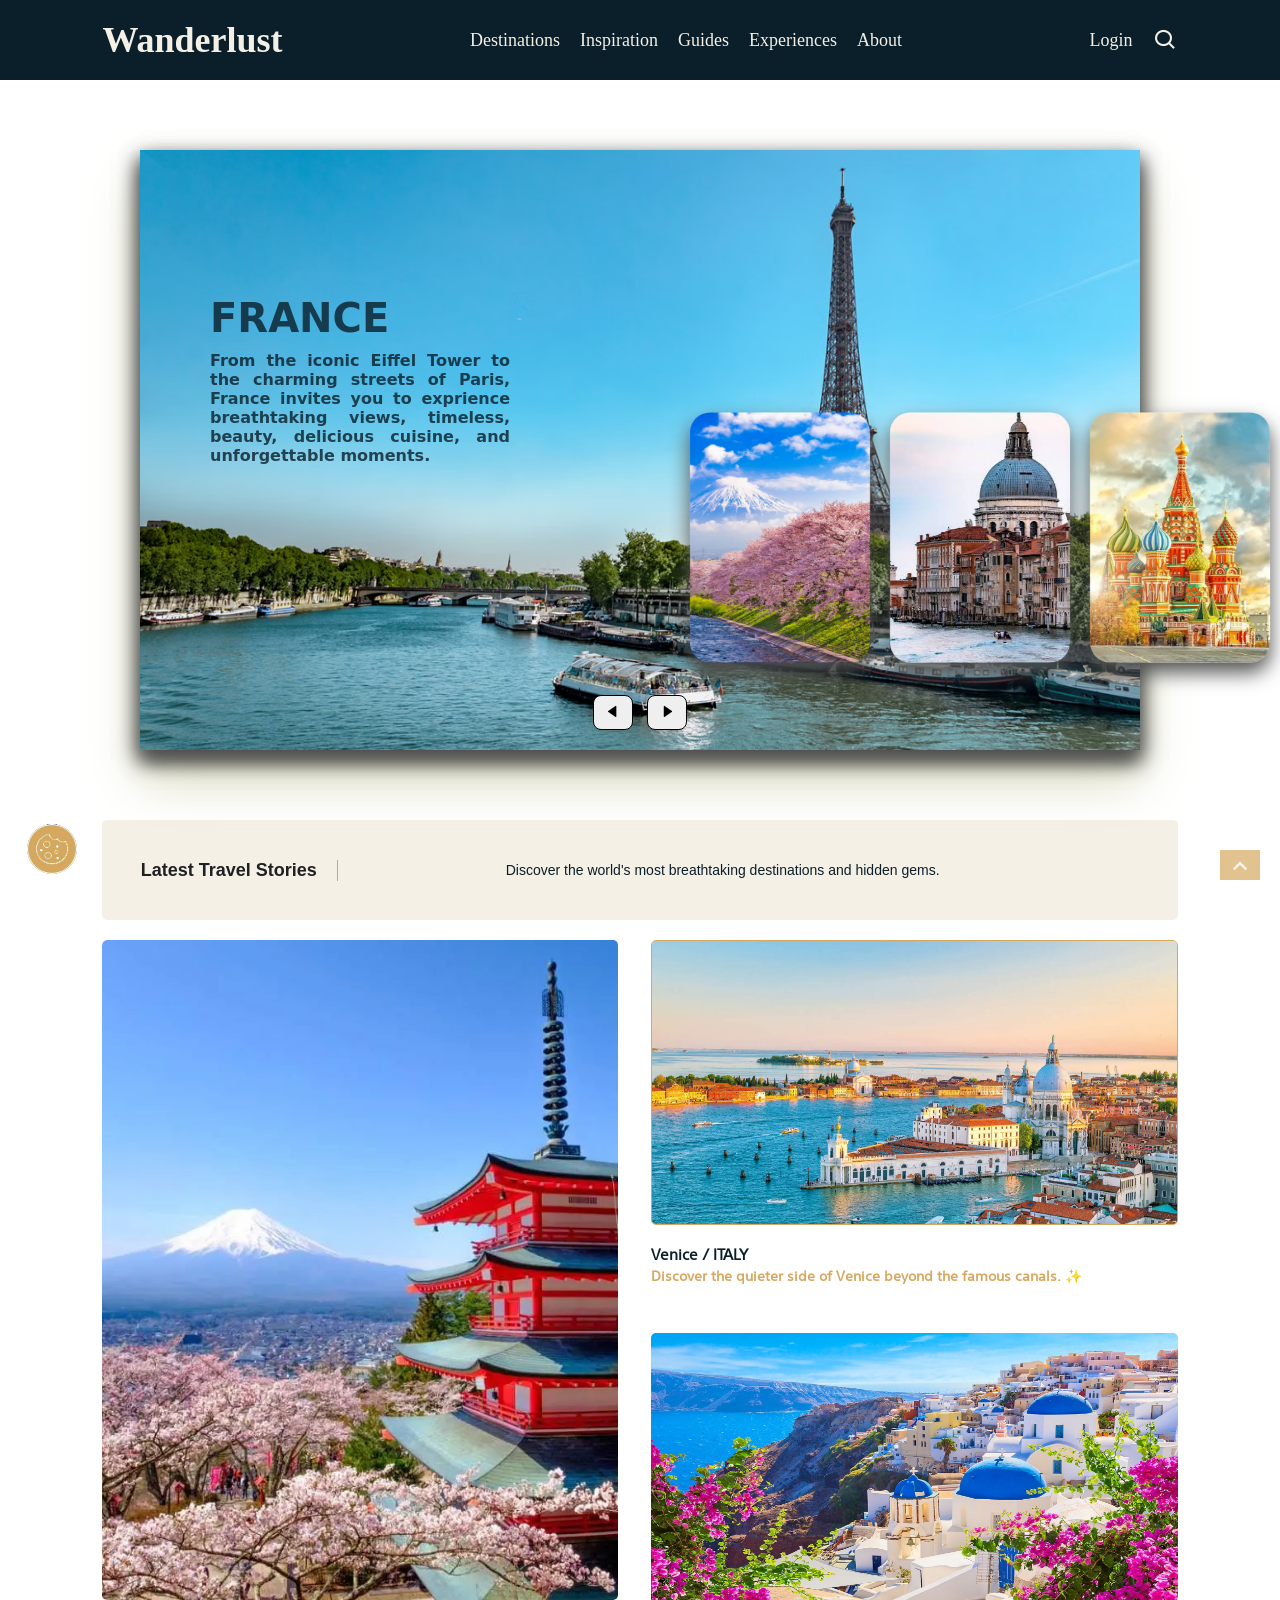
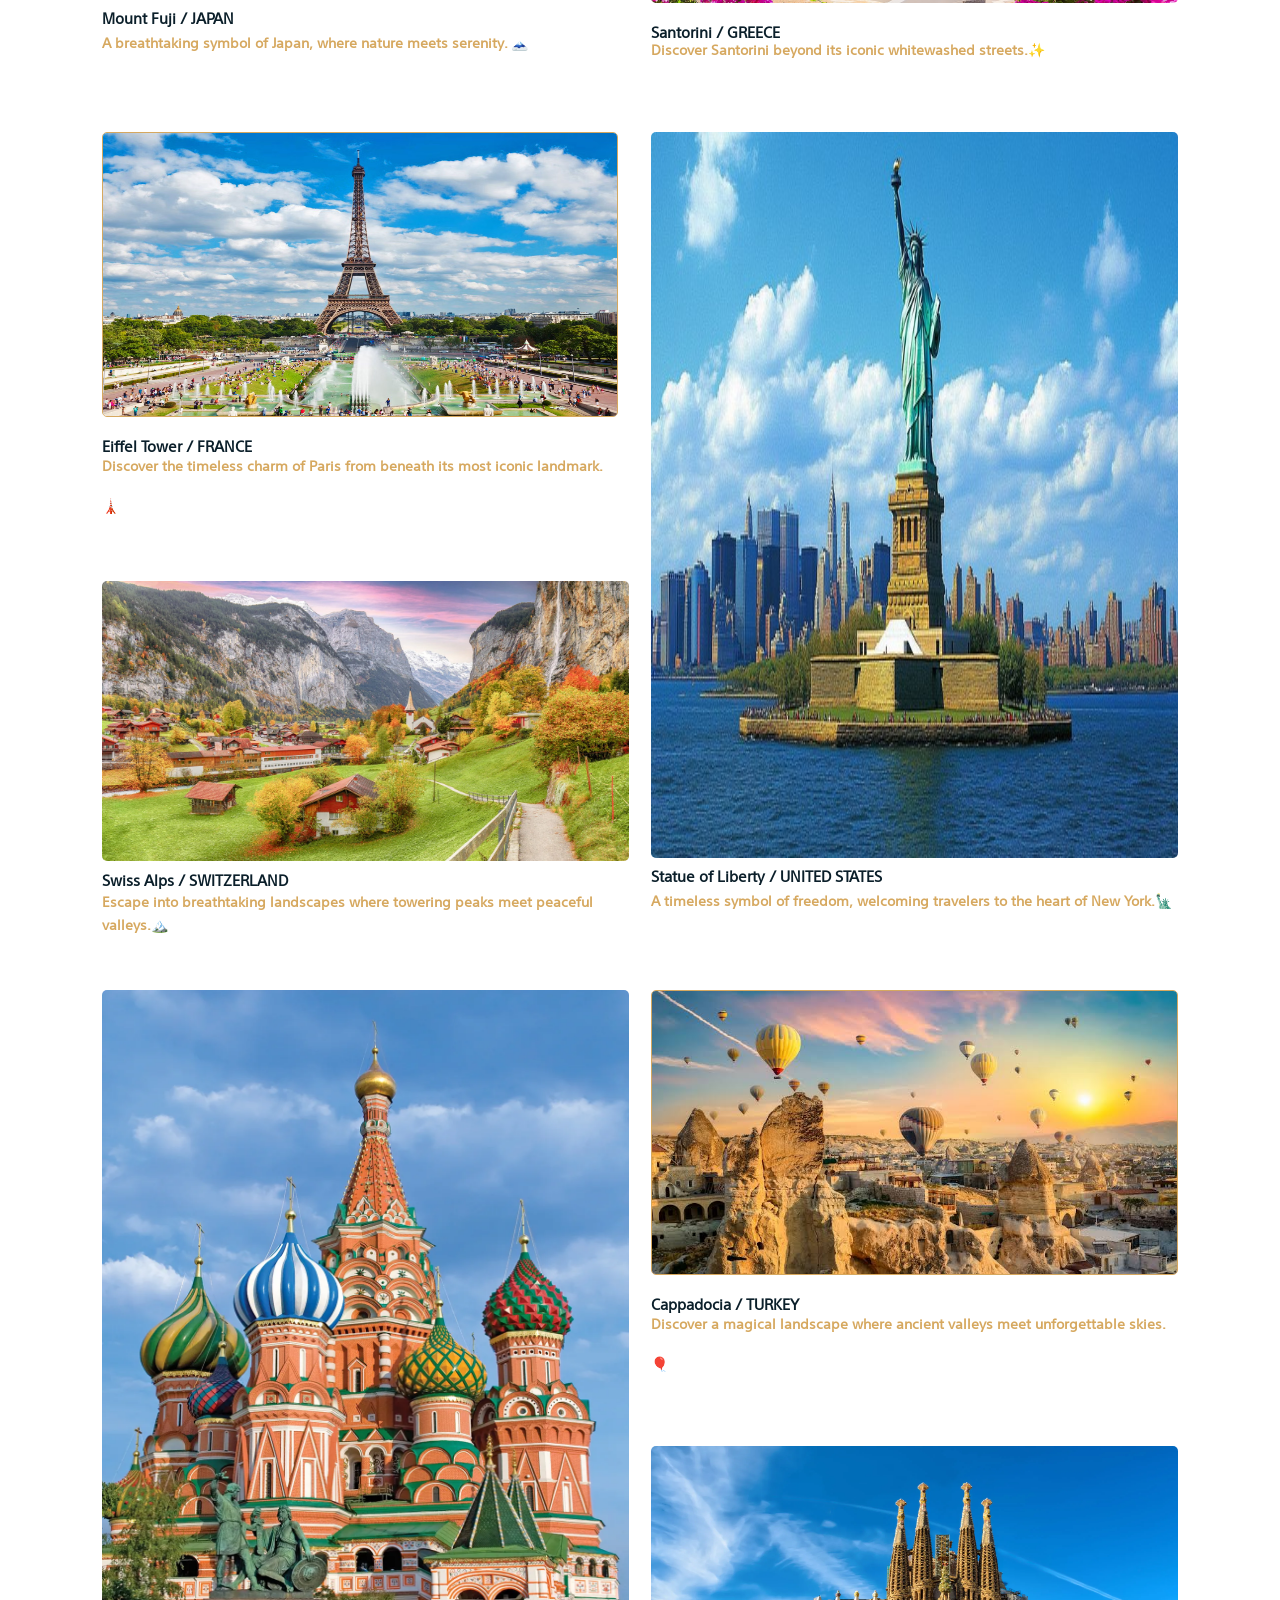
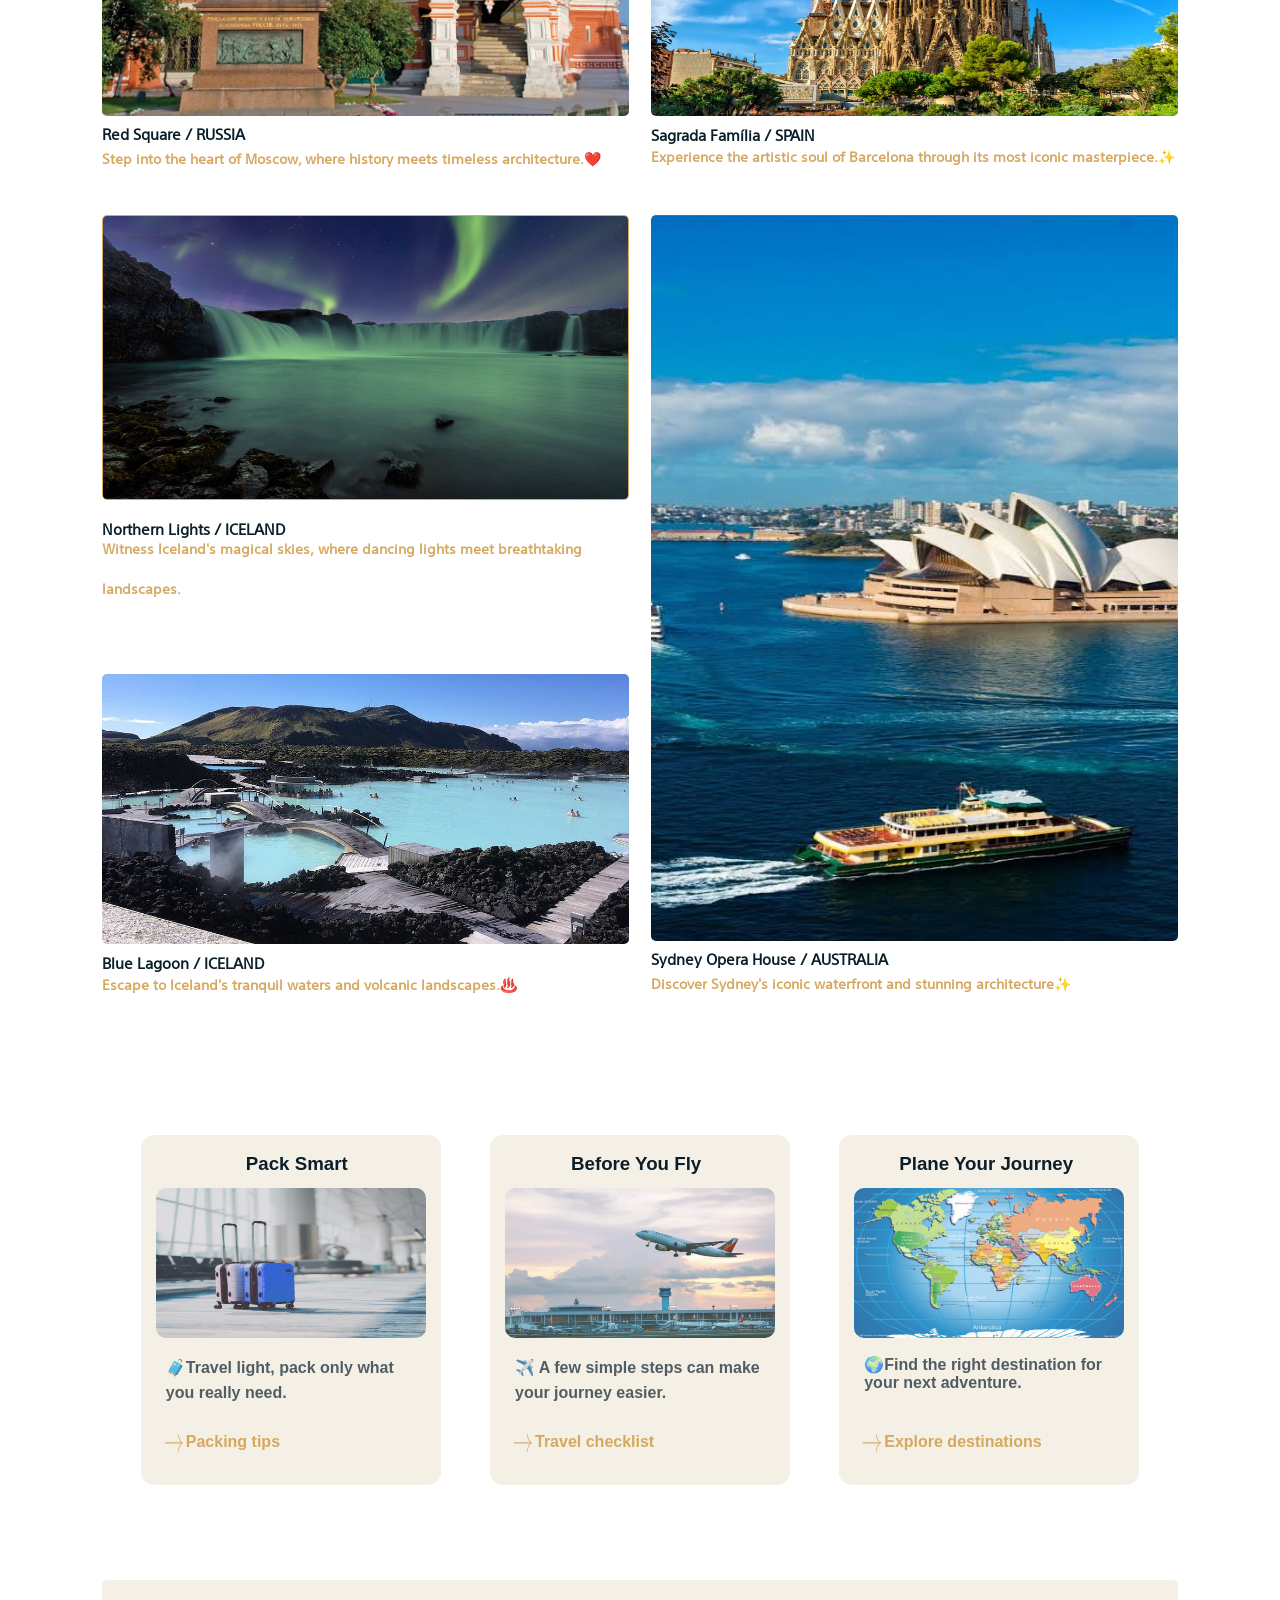
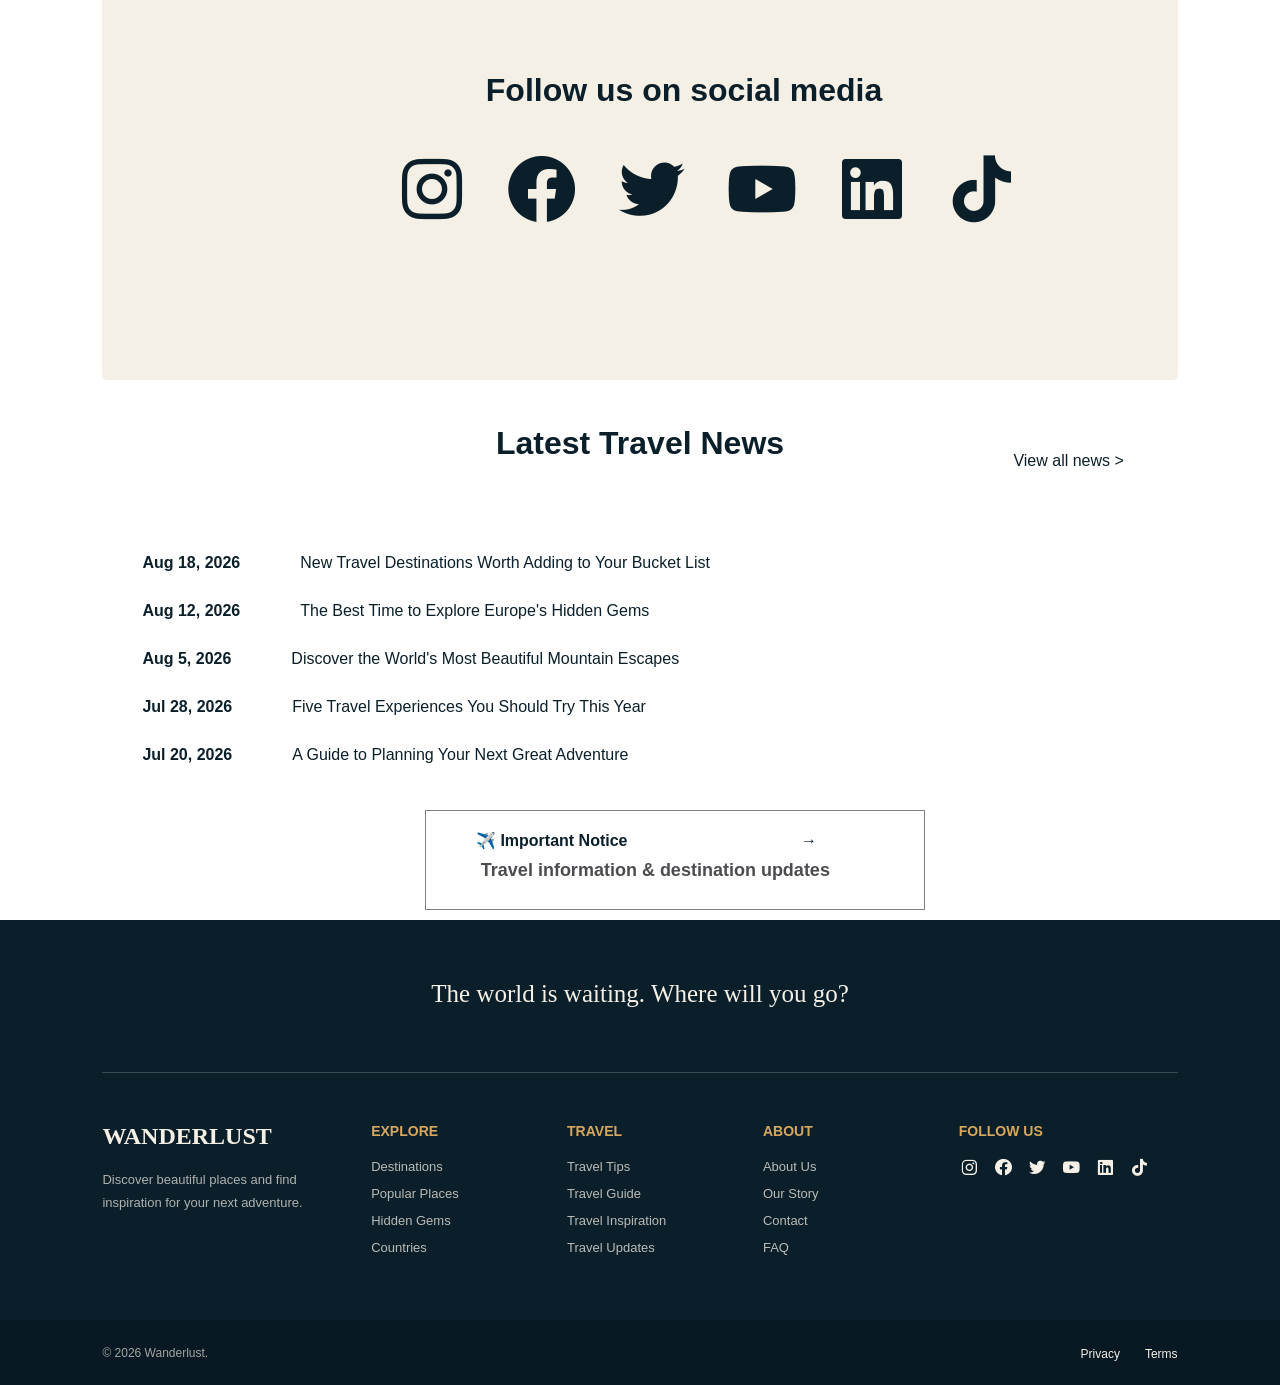
==== index.html @ 16b4fb39 "Initial commit" ====
<!doctype html>
<html lang="en">
  <head>
    <meta charset="UTF-8" />
    <meta name="viewport" content="width=device-width, initial-scale=1.0" />
    <link
      href="https://unpkg.com/boxicons@2.1.4/css/boxicons.min.css"
      rel="stylesheet"
    />
    <link rel="stylesheet" href="css/style.css" />
    <title>Document</title>
  </head>
  <body>
    <!-- header -->
    <header>
      <nav>
        <div class="left-menu">
          <a href="index.html"><h1>Wanderlust</h1></a>
        </div>
        <div class="middle-menu">
          <ul>
            <li><a href="#">Destinations</a></li>
            <li><a href="#">Inspiration</a></li>
            <li><a href="#">Guides</a></li>
            <li><a href="#">Experiences</a></li>
            <li><a href="#">About</a></li>
          </ul>
        </div>
        <div class="right-menu">
          <a href="login.html">Login</a>
          <div class="search-box">
            <input type="text" placeholder="Search..." />
            <i class="bx bx-search search-icon"></i>
          </div>
        </div>

        <div class="hamburger" id="hamburger">
          <i class="bx bx-menu"></i>
        </div>
      </nav>
    </header>
    <!-- end header -->

    <!-- start slidder -->
    <section class="slider">
      <div class="container">
        <div class="slide">
          <div
            class="item"
            style="background-image: url(assets/images/statue_of_liberty.png)"
          >
            <div class="content">
              <div class="name">UNITED STATES</div>
              <div class="das">
                From the iconic Statue of Liberty to the vibrant streets of New
                York, America is a destination filled with unforgettable
                expriences, breathtaking sights, and endless adventures.
              </div>
            </div>
          </div>

          <div
            class="item"
            style="background-image: url(assets/images/eiffle\ tower.avif)"
          >
            <div class="content">
              <div class="name">FRANCE</div>
              <div class="das">
                From the iconic Eiffel Tower to the charming streets of Paris,
                France invites you to exprience breathtaking views, timeless,
                beauty, delicious cuisine, and unforgettable moments.
              </div>
            </div>
          </div>

          <div
            class="item"
            style="background-image: url(assets/images/mount-fuji.jpg)"
          >
            <div class="content">
              <div class="name">JAPAN</div>
              <div class="das">
                Surrounded by breathtaking landscapes and peaceful scenery,
                Mount Fuji is one of Japan’s most iconic destinations.
                Experience the perfect blend of nature, culture, and
                unforgettable moments.
              </div>
            </div>
          </div>

          <div
            class="item"
            style="background-image: url(assets/images/venice.jpg)"
          >
            <div class="content">
              <div class="name">ITALY</div>
              <div class="das">
                Glide through peaceful canals, wander along charming streets,
                and discover the timeless beauty of Venice. Every corner of this
                magical city tells a story.
              </div>
            </div>
          </div>

          <div
            class="item"
            style="background-image: url(assets/images/moscow.webp)"
          >
            <div class="content">
              <div class="name">RUSSIA</div>
              <div class="das">
                From the iconic Red Square to magnificent palaces and vibrant
                streets, Moscow offers a fascinating blend of history, culture,
                and modern life. Discover its unique beauty and create
                unforgettable memories.
              </div>
            </div>
          </div>
        </div>
        <div class="button">
          <button class="prev"><i class="bx bxs-left-arrow"></i></button>
          <button class="next"><i class="bx bxs-right-arrow"></i></button>
        </div>
      </div>
    </section>

    <!-- end slider  -->
    <!-- start cookie -->

    <a href="#"><img src="assets/images/111.png" alt="cookiepic" class="cookie" /></a>
    <div class="modal-container">
      <div class="modal">
        <button class="close-btn">×</button>
        <h2>WANDERLUST</h2>
        <hr />
        <h3>Cookie Preferences</h3>
        <p>
          We use cookies to improve your browsing experience, analyze site
          traffic, and personalize content.
        </p>
        <p>You can choose which types of cookies you want to allow.</p>
        <p><a href="#">Learn more in our Cookie Policy</a></p>
        <h4 class="preferences-title">Manage your preferences</h4>
        <div class="cookie-option">
          <label>
            <input type="checkbox" checked disabled />Necessary Cookies
          </label>
          <p>
            These cookies are essential for the website to function properly.
          </p>
        </div>

        <div class="cookie-option">
          <label> <input type="checkbox" />Analytics Cookies </label>
          <p>Help us understand how visitors interact with our website.</p>
        </div>

        <div class="cookie-option">
          <label> <input type="checkbox" />Preference Cookies </label>

          <p>Remember your preferences and provide enhanced features.</p>
        </div>
        <div class="modal-buttons">
          <button class="reject">Reject All</button>
          <button class="save">Save Choices</button>
        </div>
      </div>
    </div>
    <!-- end cookie -->

    <section class="news">
      <div class="latest-news"><a href="#">Latest Travel Stories</a><br /></div>
      <div class="latest-news-p">
        <p class="latest-news-p">
          <a href="#"
            >Discover the world's most breathtaking destinations and hidden
            gems.
          </a>
        </p>
      </div>
    </section>
    <!-- start banner section -->
    <section class="banner">
      <div class="banner-items">
        <div class="banner-left-one">
          <img src="assets/images/image-montfuji.webp" alt="montfuji.webp" />
          <h3>Mount Fuji / JAPAN</h3>
          <a href="#"
            >A breathtaking symbol of Japan, where nature meets serenity. 🗻</a
          >
        </div>
        <div class="banner-right-one-a">
          <img src="assets/images/image-venice.webp" alt="venice.webp" />
          <h3>Venice / ITALY</h3>
          <a href="#"
            >Discover the quieter side of Venice beyond the famous canals. ✨</a
          >
        </div>
        <div class="banner-right-one-b">
          <img src="assets/images/image-santorini.jpg" alt="santorini.jpg" />
          <h3>Santorini / GREECE</h3>
          <a href="#"
            >Discover Santorini beyond its iconic whitewashed streets.✨</a
          >
        </div>
        <div class="banner-right-two">
          <img src="assets/images/iconic-liberty-statue-stockcake.jpg" alt="liberty-statue-stockcake.jpg" />
          <h3>Statue of Liberty / UNITED STATES</h3>
          <a href="#"
            >A timeless symbol of freedom, welcoming travelers to the heart of
            New York.🗽</a
          >
        </div>
        <div class="banner-left-two-a">
          <img src="assets/images/iconic eiffle tower.avif" alt="eiffle tower.avif" />
          <h3>Eiffel Tower / FRANCE</h3>
          <a href="#"
            >Discover the timeless charm of Paris from beneath its most iconic
            landmark.🗼</a
          >
        </div>
        <div class="banner-left-two-b">
          <img src="assets/images/switzerland alps.webp" alt="alps.webp" />
          <h3>Swiss Alps / SWITZERLAND</h3>
          <a href="#"
            >Escape into breathtaking landscapes where towering peaks meet
            peaceful valleys.🏔️</a
          >
        </div>
        <div class="banner-left-three">
          <img src="assets/images/iconi moscow.webp" alt="moscow.webp" />
          <h3>Red Square / RUSSIA</h3>
          <a href="#"
            >Step into the heart of Moscow, where history meets timeless
            architecture.❤️</a
          >
        </div>
        <div class="banner-right-three-a">
          <img src="assets/images/iconi cappadocia turky.jfif" alt="cappadocia turky.jfif" />
          <h3>Cappadocia / TURKEY</h3>
          <a href="#"
            >Discover a magical landscape where ancient valleys meet
            unforgettable skies.🎈</a
          >
        </div>
        <div class="banner-right-three-b">
          <img src="assets/images/iconi barcelona.webp" alt="barcelona.webp" />
          <h3>Sagrada Família / SPAIN</h3>
          <a href="#"
            >Experience the artistic soul of Barcelona through its most iconic
            masterpiece.✨</a
          >
        </div>
        <div class="banner-left-four-a">
          <img src="assets/images/iconic Northern Lights.jpg" alt="Northern Lights.jpg" />
          <h3>Northern Lights / ICELAND</h3>
          <a href="#"
            >Witness Iceland's magical skies, where dancing lights meet
            breathtaking landscapes.</a
          >
        </div>
        <div class="banner-left-four-b">
          <img src="assets/images/iconic blue lagoon.jpg" alt="blue lagoon.jpg" />
          <h3>Blue Lagoon / ICELAND</h3>
          <a href="#"
            >Escape to Iceland's tranquil waters and volcanic landscapes.♨️</a
          >
        </div>
        <div class="banner-right-four">
          <img src="assets/images/iconic sydney.jfif" alt="sydney.jfif" />
          <h3>Sydney Opera House / AUSTRALIA</h3>
          <a href="#"
            >Discover Sydney's iconic waterfront and stunning architecture✨</a
          >
        </div>
      </div>
    </section>
    <!-- end banner section-->
    <!-- start travel smart -->
    <section class="travel">
      <div class="travel-cards-left">
        <h3>Pack Smart</h3>
        <img src="./assets/images/baggage_768x640.jpg" alt="baggage" />
        <p>🧳Travel light, pack only what you really need.</p>
        <a href="#"><img src="./assets/images/arrow.png" alt="arrow.png"/></a>
        <a href="#"><span>Packing tips</span></a>
      </div>
      <div class="travel-cards-center">
        <h3>Before You Fly</h3>
        <img src="./assets/images/airport.webp" alt="airport.webp" />
        <p>✈️ A few simple steps can make your journey easier.</p>
        <a href="#"><img src="./assets/images/arrow.png" alt="arrow.png" /></a>
        <a href="#"><span>Travel checklist</span></a>
      </div>
      <div class="travel-cards-right">
        <h3>Plane Your Journey</h3>
        <img src="./assets/images/world-wall-map.jpg" alt="world-wall-map.jpg" />
        <p>🌍Find the right destination for your next adventure.</p>
        <a href="#"><img src="./assets/images/arrow.png" alt="arrow.png"/></a>
        <a href="#"><span>Explore destinations</span></a>
      </div>
    </section>
    <!-- end travel smart -->

    <!-- start social medias section -->
    <section class="social-medias">
      <div>
        <h2>Follow us on social media</h2>
        <div class="icons">
          <i class="bx bxl-instagram"></i>
          <i class="bx bxl-facebook-circle"></i>
          <i class="bx bxl-twitter"></i>
          <i class="bx bxl-youtube"></i>
          <i class="bx bxl-linkedin-square linkdin"></i>
          <i class="bx bxl-tiktok"></i>
        </div>
      </div>
    </section>
    <!-- end social medias section -->
    <!-- start travel news section -->
    <section class="date-news">
      <div class="date-news-details">
        <ul>
          <li><h1>Latest Travel News</h1></li>
          <li class="inbox"><a href="#">View all news ></a></li>
        </ul>
        <br /><br />
        <div class="date-news-items">
          <ul>
            <li>
              <a href="#">
                <h4>Aug 18, 2026</h4>
                <p>New Travel Destinations Worth Adding to Your Bucket List</p>
              </a>
            </li>
            <br />
            <li>
              <a href="#">
                <h4>Aug 12, 2026</h4>
                <p>The Best Time to Explore Europe's Hidden Gems</p>
              </a>
            </li>
            <br />
            <li>
              <a href="#">
                <h4>Aug 5, 2026</h4>
                <p>Discover the World's Most Beautiful Mountain Escapes</p>
              </a>
            </li>
            <br />
            <li>
              <a href="#">
                <h4>Jul 28, 2026</h4>
                <p>Five Travel Experiences You Should Try This Year</p>
              </a>
            </li>
            <br />
            <li>
              <a href="#">
                <h4>Jul 20, 2026</h4>
                <p>A Guide to Planning Your Next Great Adventure</p>
              </a>
            </li>
          </ul>
          <div class="update-news">
            <p>
              ✈️ Important Notice
              &nbsp;&nbsp;&nbsp;&nbsp;&nbsp;&nbsp;&nbsp;&nbsp;&nbsp;&nbsp;&nbsp;&nbsp;
              &nbsp;&nbsp;&nbsp;&nbsp;&nbsp;&nbsp;&nbsp;&nbsp;&nbsp;&nbsp;&nbsp;&nbsp;&nbsp;&nbsp;&nbsp;
              &nbsp;&nbsp;&nbsp;&nbsp;&nbsp;&nbsp;&nbsp;&nbsp;&nbsp;→
            </p>
            <span> Travel information & destination updates</span>
          </div>
        </div>
      </div>
    </section>
    <!-- end travel news section -->
    <!-- arrow section -->

    <a href="#"><i class="bx bx-chevron-up arrow"></i></a>

    <!-- end arrow section -->
    <!-- start footer section -->

    <footer>
      <div class="footer">
        <div>
          <h2>The world is waiting. Where will you go?</h2>
          <br />
        </div>

        <div>
          <h3>WANDERLUST</h3>
          <br />
          <p class="footer-description">
            Discover beautiful places and find inspiration for your next
            adventure.
          </p>
        </div>
        <div>
          <p>EXPLORE</p>
          <a href="">Destinations</a><br />
          <a href="">Popular Places</a><br />
          <a href="">Hidden Gems</a><br />
          <a href="">Countries</a><br />
        </div>
        <div>
          <p>TRAVEL</p>
          <a href="">Travel Tips</a><br />
          <a href="">Travel Guide</a><br />
          <a href="">Travel Inspiration</a><br />
          <a href="">Travel Updates</a><br />
        </div>
        <div>
          <p>ABOUT</p>
          <a href="">About Us</a><br />
          <a href="">Our Story</a><br />
          <a href="">Contact</a><br />
          <a href="">FAQ</a><br />
        </div>
        <div>
          <p>FOLLOW US</p>
          <i class="bx bxl-instagram"></i>
          <i class="bx bxl-facebook-circle"></i>
          <i class="bx bxl-twitter"></i>
          <i class="bx bxl-youtube"></i>
          <i class="bx bxl-linkedin-square linkdin"></i>
          <i class="bx bxl-tiktok"></i>
        </div>
      </div>
    </footer>
    <!-- end footer section -->
    <!-- start final section -->

    <div class="final-section">
      <p>© 2026 Wanderlust.</p>
      <ul>
        <li><a href="">Privacy</a></li>
        <li><a href="">Terms</a></li>
      </ul>
    </div>
    <!-- end final section -->

    <script src="js/script.js"></script>
  </body>
</html>
---- css/style.css ----
/* normalization */
@font-face {
    font-family: myFontFamily;
    src: url("../assets/fonts/dcb015ed-475f-4221-9b3c-157c4b6bc4ca.woff2");
}

:root{
    --bgcolor:#fff;
    --textcolor:#F5F0E6;
    --secondarycolor:#D6A85F;
    --largefont:6rem;
    --mediumfont:3rem;
    --smallfont:1.5rem;
    --paddingEl:0 18%;
    --transitionEl: all .5s ease;
}
*{
    padding: 0;
    margin: 0;
    box-sizing: border-box;
    list-style: none;
    text-decoration: none;
    scroll-behavior: smooth;
}
/* end normalization */
/* start header */
body{
    overflow-x: hidden;
    color: white;
}
nav{
    width: 100%;
    height: 80px;
    background-color: #0B1F2A;
    display: flex;
    justify-content: space-between;
    align-items: center;
    padding: 0 8%;
    border: none;
    outline: none;
}
.left-menu a{
    font-size: 24px;
    color: var(--textcolor);
}
.hamburger {
    display: none;
    color: var(--textcolor);
    font-size: 24px;
    cursor: pointer;
    padding: 5px;
}

/* Responsive for mobile/tablet */
.middle-menu ul{
    display: flex;
    gap:20px;
    font-size: 18px;
    position: relative;
}
.middle-menu ul li a{
    color: var(--textcolor);
    transition: all .3s ease; 
}
.middle-menu ul li a:hover{
    color: var(--secondarycolor);
    text-decoration: underline;
    transition: all ease-in-out;
}
.middle-menu ul li{
    position: relative;
}
.right-menu{
    display: flex;
    gap: 20px;
    color: var(--textcolor);
    align-items: center;
}
.right-menu a{
    color: var(--textcolor);
    font-size: 18px;

}
.right-menu a:hover{
    
    color: var(--secondarycolor);
    text-decoration: underline ;
    transition: all .3s;
}
.right-menu i{
    font-size: 25px;
    cursor: pointer;
}
.right-menu i:hover{
    color: var(--secondarycolor);
    transition: all .3s;
}
  nav.active .middle-menu,
  nav.active .right-menu {
    display: flex;
  }
.search-box {
    display: flex;
    align-items: center;
    width: 25px;
    height: 25px;
    overflow: hidden;
    transition: width 0.4s ease;
}

.search-box input {
    width: 0;
    padding: 0;
    border: none;
    outline: none;
    background: transparent;
    color: #F5F0E6;
    font-family: Arial, Helvetica, sans-serif;
    transition: width 0.4s ease;
}

.search-box input::placeholder {
    color: #F5F0E6;
    opacity: 0.7;
}

.search-icon {
    flex-shrink: 0;
    font-size: 25px;
    cursor: pointer;
    color: #F5F0E6;
    line-height: 1;
}

.search-box.active {
    width: 200px;
    border-bottom: 1px solid #D6A85F;
}

.search-box.active input {
    width: 170px;
    padding-left: 8px;
}
/* end header */
/* start arrow section */
 .arrow {
    position: fixed;
    right: 20px;
    left: auto;
    bottom: 20px;
    width: 40px;
    height: 30px;
    text-align: center;
    padding-top: 2px;
    font-size: 30px;
    background-color: #D6A85F;
    color: var(--textcolor);
    opacity: .7;
    z-index: 10000;
}
/* end arrow section */
/* start slider */
.slider{
    height: 700px;
   position: relative;
   background-color: white; 
}
.container{
   position:absolute ;
   top : 50%;
   left: 50%;
   transform: translate(-50%, -50%);
   width: 1000px;
   height: 600px;
   background: #f5f5f5;
   box-shadow: 0 30px 50px #dbdbbd;
}
.container .slide .item{
   width: 180px;
   height: 250px;
   position: absolute;
   top: 75%;
   transform: translate(0, -75%);
   border-radius: 20px;
   box-shadow: 0 10px 20px #505050;
   background-position: 50% 50%;
   background-size: cover;
   display: inline-block;
   transition: 0.5s;
}
.slide .item:nth-child(1),
.slide .item:nth-child(2){
   top: 0;
   left: 0;
   transform: translate(0, 0);
   border-radius: 0;
   width: 100%;
   height: 100%;
}

.slide .item:nth-child(3){
   left: 55%;

}

.slide .item:nth-child(4){
   left:calc(55% + 200px);
   
}


.slide .item:nth-child(5){
   left:calc(55% + 400px);
   
}
.slide .item:nth-child(n + 6){
   left:calc(55% +600px);
   opacity: 0;
   
}
.item .content{
   position: absolute;
   top: 40%;
   left: 70px;
   width: 300px;
   text-align: left;
   color: #0B1F2A;
   opacity: .8;
   transform: translate(0, -50%);
   font-family: system-ui;
   display: none;
   text-align: justify;


}

.slide .item:nth-child(2) .content{
   display: block;
}

.content .name{
   font-size: 40px;
   text-transform: uppercase;
   font-weight: bold;
   opacity: 0;
   animation: animate 1s ease-in-out 1 forwards;
}
.content .das{
   margin-top: 10px;
   margin-bottom: 20px;
   opacity: 0;
   animation: animate 1s ease-in-out 0.3s 1 forwards;

}
.content button{
   padding: 10px 20px;
   border: none;
   cursor: pointer;
   opacity: 0;
   animation: animate 1s ease-in-out 0.6s 1 forwards;
}

@keyframes animate{
   from{
      opacity: 0;
      transform:  translate(0, 100px);
      filter: blur(33px);

   }
   
   to{
      opacity: 1;
      transform:  translate(0);
      filter: blur(0);
   }
}


.button{
   width: 100%;
   text-align: center;
   position: absolute;
   bottom: 20px;
}
.button button{
   width: 40px;
   height: 35px;
   border-radius: 8px;
   border: none;
   cursor: pointer;

   margin:  0 5px;
   border:  1px solid #000;
   transition:  0.3s;
}
.button button:hover{
   background-color: #505050;
   color: #fff;
   transition: all .5s;
}

/* end slider */
section{
    height: 100px;
    font-family: Arial, Helvetica, sans-serif;
    color: #1f2024;
    font-weight: bold;
    align-items:center;
    margin: 20px 8%;
    background-color:#F5F0E6;
    padding: 5px 3%; 
    display: flex; 
    justify-content: space-between;
    justify-items: center;
    border-radius: 5px;
}
.latest-news a{
    color:#1f2024 ;
    font-family: Arial, Helvetica, sans-serif;
    font-size: 18px;
}
.latest-news{
border-right: solid 1px var(--secondarycolor); 
 padding-right: 20px; 
}

.latest-news-p {
    font-size: 14px;
    text-align: center;
    color: var(--textcolor);
    padding-right: 20%;
    align-items: center;
    text-wrap: nowrap;
    line-height: 2em;
    margin-left: 10px;
}
.latest-news-p a{
    color: #0B1F2A;
    font-weight: normal;
}
/* end latest news */
/* start banner section */
.banner{
    display: flex;
    justify-content: space-between;
    height: 3300px;
    background-color:var(--bgcolor);
    margin:15px 8%;
    overflow: hidden;
    padding: 0;
    position: relative;
} 
.banner-left-one{
    width: 48%;
    height: 20%; 
    position: absolute;
    top: 0;
}
.banner-left-one img{
    width: 100%;
    height: 100%;
    border-radius: 5px;
    transition: all .3s;
    object-fit: cover;
}
.banner-left-one a img:hover{
     opacity: 0.5;
  transition: all 0.3s;
}
.banner-left-one h3{
    font-family:myFontFamily;
    font-size: 15px;
    color: #0B1F2A;
    margin-top: 5px;
}
.banner-left-one a{
    font-family: myFontFamily;
    font-size: 14px;
    color: var(--secondarycolor);
    line-height: 30px;
    cursor: pointer;
}
.banner-left-one a:hover{
    text-decoration: underline;
    transition: all .3s;
}
.banner-right-one-a{
    width: 49%;
    height: 285px;
    display: flex;
    position: absolute;
    top: 0;
    right: 0;
}
.banner-right-one-a img{
    width: 100%;
    height: 100%;
    border-radius: 5px; 
    border: solid .5px var(--secondarycolor);
    cursor: pointer;
}
.banner-right-one-a  img:hover{
     opacity: 0.5;
  transition: all 0.3s;
}
.banner-right-one-a h3{
    position: absolute;
    top: 100%;
    font-family:myFontFamily;
    font-size: 15px;
    color: #0B1F2A;
    margin-top: 20px;
    
}
.banner-right-one-a a{
    font-family: myFontFamily;
    font-size: 14px;
    color: var(--secondarycolor);
    line-height: 45px;
    position: absolute;
    top: 110%;
}
.banner-right-one-a a:hover{
    text-decoration: underline;
    transition: all .3s;
}
.banner-right-one-b{
    width: 49%;
    height: 300px;
    display: flex;
    position: absolute;
    top: 11%;
    right: 0;
    cursor: pointer;
    padding-top: 30px;
}
.banner-right-one-b img{
    width: 100%;
    height: 100%;
    border-radius: 5px; 
}
.banner-right-one-b  img:hover{
     opacity: 0.5;
  transition: all 0.3s;
}
.banner-right-one-b h3{
    position: absolute;
    top: 100%;
    font-family:myFontFamily;
    font-size: 15px;
    color: #0B1F2A;
    margin-top: 20px;
}
.banner-right-one-b a{
    font-family: myFontFamily;
    font-size: 14px;
    color: var(--secondarycolor);
    line-height: 35px;
    cursor: pointer;
    position: absolute;
    top: 110%;
}
.banner-right-one-b a:hover{
    text-decoration: underline;
    transition: all .3s;
}
/* ************************************** */
.banner-right-two{
    width: 49%;
    height: 22%; 
    position: absolute;
    right: 0;
    top: 24%;
    cursor: pointer;
}
.banner-right-two img{
    width: 100%;
    height: 100%;
    border-radius: 5px;
    transition: all .3s;
}
.banner-right-two  img:hover{
     opacity: 0.5;
  transition: all 0.3s;
}
.banner-right-two h3{
    font-family:myFontFamily;
    font-size: 15px;
    color: #0B1F2A;
    margin-top: 5px;
}
.banner-right-two a{
    font-family: myFontFamily;
    font-size: 14px;
    color: var(--secondarycolor);
    line-height: 30px;
    cursor: pointer;
}
.banner-right-two a:hover{
    text-decoration: underline;
    transition: all .3s;
}
/* *********************************************************** */
.banner-left-two-a{
    width: 48%;
    height: 285px;
    display: flex;
    position: absolute;
    top: 24%;
    left: 0;
}
.banner-left-two-a img{
    width: 100%;
    height: 100%;
    border-radius: 5px; 
    border: solid .5px var(--secondarycolor);
    cursor: pointer;
}
.banner-left-two-a  img:hover{
     opacity: 0.5;
  transition: all 0.3s;
}
.banner-left-two-a h3{
    position: absolute;
    top: 100%;
    font-family:myFontFamily;
    font-size: 15px;
    color: #0B1F2A;
    margin-top: 20px;
    
}
.banner-left-two-a a{
    font-family: myFontFamily;
    font-size: 14px;
    color: var(--secondarycolor);
    line-height: 40px;
    position: absolute;
    top: 110%;
}
.banner-left-two-a a:hover{
    text-decoration: underline;
    transition: all .3s;
}
.banner-left-two-b{
    width: 49%;
    height: 300px;
    display: flex;
    position: absolute;
    top: 37%;
    left: 0;
    cursor: pointer;
    padding-top: 20px;
}
.banner-left-two-b img{
    width: 100%;
    height: 100%;
    border-radius: 5px; 
}
.banner-left-two-b  img:hover{
     opacity: 0.5;
  transition: all 0.3s;
}
.banner-left-two-b h3{
    position: absolute;
    top: 100%;
    font-family:myFontFamily;
    font-size: 15px;
    color: #0B1F2A;
    margin-top: 10px;
}
.banner-left-two-b a{
    font-family: myFontFamily;
    font-size: 14px;
    color: var(--secondarycolor);
    line-height: 23px;
    cursor: pointer;
    position: absolute;
    top: 110%;
}
.banner-left-two-b a:hover{
    text-decoration: underline;
    transition: all .3s;
}

/* *********************************************************** */
/* 3 */
.banner-left-three{
    width: 49%;
    height: 22%; 
    position: absolute;
    /* display: flex;
    justify-content: space-between; */
    left: 0;
    top: 50%;
    cursor: pointer;
}
.banner-left-three img{
    width: 100%;
    height: 100%;
    border-radius: 5px;
    
}
.banner-left-three img:hover{
     opacity: 0.5;
  transition: all 0.3s;
}
.banner-left-three h3{
    font-family:myFontFamily;
    font-size: 15px;
    color: #0B1F2A;
    margin-top: 5px;
}
.banner-left-three a{
    font-family: myFontFamily;
    font-size: 14px;
    color: var(--secondarycolor);
    line-height: 30px;
    cursor: pointer;
}
.banner-left-three a:hover{
    text-decoration: underline;
    transition: all .3s;
}
.banner-right-three-a{
    width: 49%;
    height: 285px;
    display: flex;
    position: absolute;
    top: 50%;
    right: 0;
    cursor: pointer;
}
.banner-right-three-a img{
    width: 100%;
    height: 100%;
    border-radius: 5px; 
    border: solid .5px var(--secondarycolor);
    cursor: pointer;
}
.banner-right-three-a  img:hover{
     opacity: 0.5;
  transition: all 0.3s;
}
.banner-right-three-a h3{
    position: absolute;
    top: 100%;
    font-family:myFontFamily;
    font-size: 15px;
    color: #0B1F2A;
    margin-top: 20px; 
}
.banner-right-three-a a{
    font-family: myFontFamily;
    font-size: 14px;
    color: var(--secondarycolor);
    line-height: 40px;
    position: absolute;
    top: 110%;
}
.banner-right-three-a a:hover{
    text-decoration: underline;
    transition: all .3s;
}
.banner-right-three-b{
    width: 49%;
    height: 300px;
    display: flex;
    position: absolute;
    top: 62.9%;
    right: 0;
    cursor: pointer;
    padding-top: 30px;
}
.banner-right-three-b img{
    width: 100%;
    height: 100%;
    border-radius: 5px; 
}
.banner-right-three-b  img:hover{
     opacity: 0.5;
  transition: all 0.3s;
}
.banner-right-three-b h3{
    position: absolute;
    top: 100%;
    font-family:myFontFamily;
    font-size: 15px;
    color: #0B1F2A;
    margin-top: 10px;
}
.banner-right-three-b a{
    font-family: myFontFamily;
    font-size: 14px;
    color: var(--secondarycolor);
    line-height: 23px;
    cursor: pointer;
    position: absolute;
    top: 110%;
}
.banner-right-three-b a:hover{
    text-decoration: underline;
    transition: all .3s;
}
/************************** 3 **************************/
/************************** 4 *********************** */
.banner-left-four-a{
    width: 49%;
    height: 285px;
    display: flex;
    position: absolute;
    top: 75%;
    left: 0;
    cursor: pointer;
}
.banner-left-four-a img{
    width: 100%;
    height: 100%;
    border-radius: 5px; 
    border: solid .5px var(--secondarycolor);
    cursor: pointer;
}
.banner-left-four-a  img:hover{
     opacity: 0.5;
  transition: all 0.3s;
}
.banner-left-four-a h3{
    position: absolute;
    top: 100%;
    font-family:myFontFamily;
    font-size: 15px;
    color: #0B1F2A;
    margin-top: 20px;
    
}
.banner-left-four-a a{
    font-family: myFontFamily;
    font-size: 14px;
    color: var(--secondarycolor);
    line-height: 40px;
    position: absolute;
    top: 110%;
}
.banner-left-four-a a:hover{
    text-decoration: underline;
    transition: all .3s;
}
.banner-left-four-b{
    width: 49%;
    height: 300px;
    display: flex;
    position: absolute;
    top: 88%;
    left: 0;
    cursor: pointer;
    padding-top: 30px;
}
.banner-left-four-b img{
    width: 100%;
    height: 100%;
    border-radius: 5px; 
}
.banner-left-four-b  img:hover{
     opacity: 0.5;
  transition: all 0.3s;
}
.banner-left-four-b h3{
    position: absolute;
    top: 100%;
    font-family:myFontFamily;
    font-size: 15px;
    color: #0B1F2A;
    margin-top: 10px;
}
.banner-left-four-b a{
    font-family: myFontFamily;
    font-size: 14px;
    color: var(--secondarycolor);
    line-height: 23px;
    cursor: pointer;
    position: absolute;
    top: 110%;
}
.banner-left-four-b a:hover{
    text-decoration: underline;
    transition: all .3s;
}
.banner-right-four{
    width: 49%;
    height: 22%; 
    position: absolute;
    right: 0;
    top: 75%;
    cursor: pointer;
}
.banner-right-four img{
    width: 100%;
    height: 100%;
    border-radius: 5px;
    
}
.banner-right-four img:hover{
     opacity: 0.5;
  transition: all 0.3s;
}
.banner-right-four h3{
    font-family:myFontFamily;
    font-size: 15px;
    color: #0B1F2A;
    margin-top: 5px;
}
.banner-right-four a{
    font-family: myFontFamily;
    font-size: 14px;
    color: var(--secondarycolor);
    line-height: 30px;
    cursor: pointer;
}
.banner-right-four a:hover{
    text-decoration: underline;
    transition: all .3s;
}
/* 4 */
/* end banner section */
/* start travel smart section */
.travel{
   background-color: white;
    height: 500px;
    display: flex;
    align-items: center;
    justify-content: space-between;
}
.travel-cards-left{
    width: 300px;
    height: 350px;
    background-color: #F5F0E6;
    border-radius: 13px;
    position: relative;
}
.travel-cards-left h3{
    position: absolute;
    top: 5%;
    left: 35%;
    color: #0B1F2A;
}
.travel-cards-left img{
    position: absolute;
    top: 15%;
    left: 5%;
    width: 270px;
    height: 150px;
    border-radius: 10px;
    opacity: .8;
}
.travel-cards-left p{
    position: absolute;
    top: 60%;
    left: 0;
    line-height: 25px;
    padding: 10px 25px;
    color: #0B1F2A;
    opacity: .7;
}
.travel-cards-left a >img{
    position: absolute;
    width: 20px;
    height: 20px;
    top: 85%;
    left: 5%;
    color:#D6A85F ;
    font-weight: bold;
}
.travel-cards-left a >span{
    position: absolute;
    top: 85%;
    left: 15%;
    color:#D6A85F ;  
}
/* ********* */
.travel-cards-center{
    width: 300px;
    height: 350px;
    background-color: #F5F0E6;
    border-radius: 13px;
    position: relative;
}
.travel-cards-center h3{
    position: absolute;
    top: 5%;
    left: 27%;
    color: #0B1F2A;
}
.travel-cards-center img{
    position: absolute;
    top: 15%;
    left: 5%;
    width: 270px;
    height: 150px;
    border-radius: 10px;
    opacity: .8;
}
.travel-cards-center p{
    position: absolute;
    top: 60%;
    left: 0;
    line-height: 25px;
    padding: 10px 25px;
    color: #0B1F2A;
    opacity: .7;
}
.travel-cards-center a >img{
    position: absolute;
    width: 20px;
    height: 20px;
    top: 85%;
    left: 5%;
    color:#D6A85F ;
    font-weight: bold;
}
.travel-cards-center a >span{
    position: absolute;
    top: 85%;
    left: 15%;
    color:#D6A85F ;  
}
/* ************ */
.travel-cards-right{
    width: 300px;
    height: 350px;
    background-color: #F5F0E6;
    border-radius: 13px;
    position: relative;
}
.travel-cards-right h3{
    position: absolute;
    top: 5%;
    left: 20%;
    color: #0B1F2A;
}
.travel-cards-right img{
    position: absolute;
    top: 15%;
    left: 5%;
    width: 270px;
    height: 150px;
    border-radius: 10px;
    opacity: .8;
}
.travel-cards-right p{
    position: absolute;
    top: 60%;
    left: 0;
    padding: 10px 25px;
    color: #0B1F2A;
    opacity: .7;
}
.travel-cards-right a >img{
    position: absolute;
    width: 20px;
    height: 20px;
    top: 85%;
    left: 5%;
    color:#D6A85F ;
    font-weight: bold;
}
.travel-cards-right a >span{
    position: absolute;
    top: 85%;
    left: 15%;
    color:#D6A85F ;  
}
.travel-cards-left,
.travel-cards-center,
.travel-cards-right {
    transition: transform 0.3s ease;
}

.travel-cards-left:hover,
.travel-cards-center:hover,
.travel-cards-right:hover {
    transform: translateY(-10px);
    box-shadow: 0 12px 25px rgba(0, 0, 0, 0.15);
}
.travel-cards-right img,
.travel-cards-center img,
.travel-cards-left img{
    transition: transform 0.4s ease;
}
.travel-cards-left img:hover,
.travel-cards-center img:hover,
.travel-cards-right img:hover {
    transform: scale(1.03);
}
.travel-cards-right a>img , span,
.travel-cards-center a>img , span,
.travel-cards-left a>img , span{
    transition: transform 0.4s ease;
}
.travel-cards-right a>img , span:hover,
.travel-cards-center a>img , span:hover,
.travel-cards-left a>img , span:hover{
    transform: translateX(8px);
}
/* end section travel smart */
/* start social media */

.social-medias{
    height: 400px;
    background-color:#F5F0E6;
    border-radius: 5px;
    display: flex;
    justify-content: space-between;
    justify-items: center;
}
.social-medias h2{
    width: 100%;
    white-space: nowrap;
    margin-bottom: 40px;
    padding-left: 50%;
    font-size: 32px;
    color: #0B1F2A;
}
.icons{
    display: flex;
    justify-content: space-between ;
    align-items: center;
    gap: 30px;
    padding-left: 35%;
    margin: 10px 50px 60px 10px;
    font-size:5rem;
    line-height: 2em;
    transition: 0.3s;
    cursor: pointer;
}
.icons i{
    color: #0B1F2A;
}
.icons i:hover{
    color: #D6A85F;
    transform: translateY(-4px);
}
.youtube{
    color: white;
    background-color:var(--textcolor);
    border-radius: 40px;
    font-size: 4rem;
}
.linkdin{
    border-radius: 20px;
}
.tiktok{
    color: white;
    background-color: var(--textcolor);
    font-size: 4rem;
    border-radius: 40px;
}
/* end social media */
/* start travel news section */
.date-news{
    height: 500px;
    background-color: var(--bgcolor);
    padding-right: 0;
    padding-left: 0;
    padding-top: 50px;
}
.date-news-details{
    position: relative;
    width: 100%;
    
}
.date-news-details h1{
    color:#0B1F2A;
    text-align: center;
    margin: 50px;
    white-space: nowrap;
    font-family:Verdana, Geneva, Tahoma, sans-serif;
    font-size: 32px;  
}
.inbox a{
    font-size: 16px;
    justify-items: right;
    color: #0B1F2A;
    font-weight: normal;
    position: absolute;
    right: 5%;
    top: 13%;
}
.date-news-items ul li a{
    display: flex;
    margin-left: 40px;
    font-size: 16px;
    font-family: Arial, Helvetica, sans-serif;
    color: #0B1F2A;
    line-height: 30px;
}
.date-news-items ul li a p{
    font-weight: normal;
    margin-left: 20px;
    padding-left: 40px;
}
.update-news{
     width: 500px;
    height: 100px;
    border: 1px solid gray;
    display: flex;
    margin-top: 40px;
    margin-left: 30%;
    margin-bottom: 60px;
    position: relative;
}
.update-news p{
    padding: 10px;
    color: #0B1F2A;
    white-space: nowrap;
    margin-top: 10px;
    padding-left: 50px;
    text-align: left;
}
.update-news span{
    position: absolute;
    top: 50%;
    left: 5%;
   text-align: left;
   padding-left: 30px;
   font-size: 18px;
   opacity: .8;
}
/* end date news section */
/* start footer section */
.footer{
    min-height: 400px;
    background-color: #0B1F2A;

    display: grid;
    grid-template-columns: 1.5fr 1fr 1fr 1fr 1.5fr;
    gap: 50px;

    padding: 60px 8% 40px;
    color: #F5F0E6; 
}
.footer > div:first-child {
    grid-column: 1 / -1;
    text-align: center;
    padding-bottom: 30px;
    border-bottom: 1px solid rgba(245, 240, 230, 0.2);
}
.footer h2 {
    font-size: 25px;
    font-weight: 500;
    color: #F5F0E6;
}
.footer h3 {
    font-size: 24px;
    color: #F5F0E6;
}
.footer-description {
    color: #F5F0E6 !important;
    opacity: 0.7;
    font-size: 13px !important;
    font-weight: normal !important;
    line-height: 1.8;
    max-width: 220px;
}
.footer p {
    font-size: 14px;
    font-weight: bold;
    color: #D6A85F;
    font-family: Arial, Helvetica, sans-serif;
    margin: 0 0 18px;
}
.footer a {
    display: inline-block;
    font-size: 13px;
    color: #F5F0E6;
    opacity: 0.75;
    font-family: Arial, Helvetica, sans-serif;
    text-decoration: none;
    margin-bottom: 10px;
    transition: all 0.3s ease;
}
.footer a:hover {
    color: #D6A85F;
    opacity: 1;
    transform: translateX(4px);
}
.footer i {
    color: #F5F0E6;
    font-size: 20px;
    margin-right: 10px;
    cursor: pointer;
    transition: all 0.3s ease;
}
.footer i:hover {
    color: #D6A85F;
    transform: translateY(-3px);
}
/* end footer section */
/* start final section */
.final-section {
    min-height: 65px;
    background-color: #081923;
    display: flex;
    align-items: center;
    justify-content: space-between;
    padding: 0 8%;
}
.final-section ul {
    display: flex;
    gap: 25px;
    list-style: none;
    margin: 0;
    padding: 0;
}
.final-section p {
    font-size: 12px;
    font-family: Arial, Helvetica, sans-serif;
    color: #F5F0E6;
    opacity: 0.65;
    margin: 0;
}
.final-section a {
    font-size: 12px;
    font-family: Arial, Helvetica, sans-serif;
    color: #F5F0E6;
    text-decoration: none;
    transition: color 0.3s ease;
}
.final-section a:hover {
    color: #D6A85F;
}
/* end final section */
/* start cookie section */
.cookie {
    position: fixed;
    left: 20px;
    bottom: 20px;
    z-index: 10000;
    cursor: pointer;
    transition: transform 0.3s ease;
    color: #D6A85F;
}

.cookie:hover {
    transform: scale(1.08);
}

.modal-container {
    position: fixed;
    inset: 0;
    display: flex;
    align-items: center;
    justify-content: center;
    background-color: rgba(11, 31, 42, 0.55);
    opacity: 0;
    visibility: hidden;
    transition: all 0.5s ease;
    z-index: 100000;
}
.modal {
    position: relative;
    width: 520px;
    max-width: 90%;
    max-height: 85vh;
    overflow-y: auto;
    padding: 35px 40px;
    background-color: #F5F0E6;
    border-radius: 14px;
    box-shadow: 0 15px 40px rgba(0, 0, 0, 0.25);
    box-sizing: border-box;
}
.modal .close-btn {
    position: absolute;
    top: 15px;
    right: 18px;
    width: 32px;
    height: 32px;
    margin: 0;
    padding: 0;
    border: none;
    border-radius: 50%;
    background-color: transparent;
    color: #0B1F2A;
    font-size: 25px;
    font-weight: normal;
    line-height: 32px;
    cursor: pointer;
    transition: all 0.3s ease;
}
.modal .close-btn:hover {
    background-color: #0B1F2A;
    color: #F5F0E6;
    transform: rotate(90deg);
}

.modal h2 {
    margin: 0 0 10px;
    color: #0B1F2A;
    font-size: 18px;
    font-weight: bold;
    letter-spacing: 3px;
}
.modal hr {
    margin: 0 0 25px;
    border: none;
    border-top: 1px solid rgba(11, 31, 42, 0.2);
}
.modal h3 {
    margin: 0 0 15px;
    padding: 0;
    color: #0B1F2A;
    font-size: 25px;
}
.modal > p {
    margin: 12px 0;
    color: #4D5C63;
    font-family: Arial, Helvetica, sans-serif;
    font-size: 14px;
    line-height: 1.7;
    text-align: left;
}
.modal > p a {
    color: #0B1F2A;
    font-size: 13px;
    font-weight: bold;
    text-decoration: underline;
    transition: color 0.3s ease;
}
.modal > p a:hover {
    color: #D6A85F;
}
.preferences-title {
    margin: 28px 0 15px;
    color: #D6A85F;
    font-size: 16px;
    font-weight: bold;
}
.cookie-option {
    padding: 15px 0;
    border-bottom: 1px solid rgba(11, 31, 42, 0.12);
}
.cookie-option label {
    display: flex;
    align-items: center;
    gap: 10px;
    color: #0B1F2A;
    font-family: Arial, Helvetica, sans-serif;
    font-size: 15px;
    font-weight: bold;
    cursor: pointer;
}
.cookie-option input{
    width: 17px;
    height: 17px;
    accent-color: #D6A85F;
    cursor: pointer;
}

.cookie-option p {
    margin: 7px 0 0 27px;
    color: #4D5C63;
    font-family: Arial, Helvetica, sans-serif;
    font-size: 13px;
    line-height: 1.5;
    text-align: left;
}
.modal-buttons {
    display: flex;
    justify-content: flex-end;
    gap: 12px;
    margin-top: 28px;
}
.modal-buttons button {
    width: auto;
    margin: 0;
    padding: 11px 20px;
    border-radius: 6px;
    font-family: Arial, Helvetica, sans-serif;
    font-size: 13px;
    font-weight: bold;
    cursor: pointer;
    transition: all 0.3s ease;
}
.modal-buttons .reject {
    background-color: transparent;
    border: 1px solid #0B1F2A;
    color: #0B1F2A;
}
.modal-buttons .reject:hover {
    background-color: #0B1F2A;
    color: #F5F0E6;
}
.modal-buttons .save {
    background-color: #D6A85F;
    border: 1px solid #D6A85F;
    color: #0B1F2A;
}
.modal-buttons .save:hover {
    background-color: #0B1F2A;
    border-color: #0B1F2A;
    color: #F5F0E6;
}

.show {
    opacity: 1 !important;
    visibility: visible !important;
}

/* ************************************************** */
/* RESPONSIVE DESIGN */

@media (min-width: 769px) and (max-width: 1199px) {

    nav {
        height: 70px;
        padding: 0 5%;
    }

    .left-menu a {
        font-size: 20px;
    }

    .middle-menu ul {
        gap: 12px;
        font-size: 15px;
    }

    .right-menu {
        gap: 12px;
    }

    .right-menu a {
        font-size: 15px;
    }

    .right-menu i {
        font-size: 21px;
    }

    .slider {
        height: 600px;
    }

    .container {
        width: 90%;
        height: 500px;
    }
        .container .slide .item:nth-child(1),
    .container .slide .item:nth-child(2) {
        width: 100%;
        height: 100%;
        top: 0;
        left: 0;
        transform: translate(0, 0);
    }

    .container .slide .item:nth-child(3) {
        left: 52%;
        width: 150px;
        height: 210px;
    }

    .container .slide .item:nth-child(4) {
        left: calc(52% + 165px);
        width: 150px;
        height: 210px;
    }

    .container .slide .item:nth-child(5) {
        left: calc(52% + 330px);
        width: 150px;
        height: 210px;
    }

    .container .slide .item {
        width: 150px;
        height: 210px;
    }

    .slide .item:nth-child(n + 6) {
        left: calc(52% + 495px);
    }

    .item .content {
        left: 50px;
        width: 280px;
    }

    .content .name {
        font-size: 32px;
    }

    section {
        margin: 20px 5%;
    }

    .latest-news a {
        font-size: 16px;
    }

    .latest-news-p {
        font-size: 13px;
        padding-right: 5%;
    }

    .banner {
        margin: 15px 5%;
        height: 3000px;
    }

    .banner-left-one,
    .banner-right-one-a,
    .banner-right-one-b,
    .banner-right-two,
    .banner-left-two-a,
    .banner-left-two-b,
    .banner-left-three,
    .banner-right-three-a,
    .banner-right-three-b,
    .banner-left-four-a,
    .banner-left-four-b,
    .banner-right-four {
        width: 48%;
    }

    .banner-left-one {
        height: 19%;
    }

    .banner-right-one-a,
    .banner-left-two-a,
    .banner-right-three-a,
    .banner-left-four-a {
        height: 250px;
    }

    .banner-right-one-b,
    .banner-left-two-b,
    .banner-right-three-b,
    .banner-left-four-b {
        height: 260px;
    }

    .banner-right-two,
    .banner-left-three,
    .banner-right-four {
        height: 21%;
    }

    .travel {
        padding: 30px 5%;
        gap: 20px;
    }

    .travel-cards-left,
    .travel-cards-center,
    .travel-cards-right {
        width: 30%;
        height: 320px;
    }

    .travel-cards-left img,
    .travel-cards-center img,
    .travel-cards-right img {
        width: 90%;
        height: 135px;
    }

    .travel-cards-left p,
    .travel-cards-center p,
    .travel-cards-right p {
        font-size: 13px;
        line-height: 20px;
        padding: 10px 15px;
    }

    .social-medias {
        height: 350px;
    }

    .social-medias h2 {
        font-size: 28px;
        padding-left: 0;
        text-align: center;
    }

    .icons {
        padding-left: 0;
        justify-content: center;
        gap: 25px;
        font-size: 4rem;
        margin: 10px;
    }

    .date-news {
        height: auto;
        min-height: 450px;
    }

    .date-news-details h1 {
        font-size: 28px;
    }

    .update-news {
        width: 60%;
        margin-left: 20%;
    }

    .footer {
        grid-template-columns: repeat(3, 1fr);
        gap: 30px;
        padding: 50px 5% 35px;
    }

    .footer > div:first-child {
        grid-column: 1 / -1;
    }

    .final-section {
        padding: 15px 5%;
    }
}
/* ************************************** */
@media (max-width: 768px) {

    :root {
        --largefont: 3rem;
        --mediumfont: 2rem;
        --smallfont: 1rem;
    }

    nav {
        height: 65px;
        padding: 0 20px;
    }

    .left-menu a {
        font-size: 18px;
    }

    .hamburger {
    display: block;
    }

    .middle-menu {
        display: none;
    }

    .right-menu {
        display: none;
    }

    nav.active .middle-menu,
    nav.active .right-menu {
        display: flex;
    }

    nav.active {
        position: relative;
    }

    nav.active .middle-menu {
        position: absolute;
        top: 65px;
        left: 0;
        width: 100%;
        background-color: #0B1F2A;
        padding: 20px;
        z-index: 9999;
    }

    nav.active .middle-menu ul {
        flex-direction: column;
        gap: 15px;
    }

    nav.active .right-menu {
        position: absolute;
        top: 210px;
        left: 0;
        width: 100%;
        background-color: #0B1F2A;
        padding: 15px 20px;
        z-index: 9999;
    }

    .arrow {
        position: fixed;
        right: 15px;
        left: auto;
        bottom: 20px;
    }
    .slider {
        height: 500px;
    }

    .container {
        width: 94%;
        height: 400px;
    }

    .container .slide .item {
        width: 100px;
        height: 140px;
        border-radius: 12px;
    }

    .slide .item:nth-child(1),
    .slide .item:nth-child(2) {
        width: 100%;
        height: 100%;
    }

    .slide .item:nth-child(3) {
        left: 45%;
    }

    .slide .item:nth-child(4) {
        left: calc(45% + 110px);
    }

    .slide .item:nth-child(5) {
        left: calc(45% + 220px);
    }

    .slide .item:nth-child(n + 6) {
        left: calc(45% + 330px);
    }

    .item .content {
        top: 50%;
        left: 25px;
        width: 200px;
    }

    .content .name {
        font-size: 25px;
    }

    .content .das {
        font-size: 12px;
        line-height: 1.5;
        margin-bottom: 12px;
        text-align: left;
    }

    .content button {
        padding: 7px 12px;
        font-size: 12px;
    }

    .button {
        bottom: 10px;
    }

    .button button {
        width: 35px;
        height: 30px;
    }

    section {
        height: auto;
        min-height: 90px;
        margin: 15px 4%;
        padding: 12px 15px;
        flex-direction: column;
        justify-content: center;
        gap: 8px;
    }

    .latest-news {
        border-right: none;
        border-bottom: 1px solid var(--secondarycolor);
        padding: 0 0 8px;
        text-align: center;
    }

    .latest-news a {
        font-size: 15px;
    }

    .latest-news-p {
        padding: 0;
        margin: 0;
        white-space: normal;
        text-align: center;
        font-size: 12px;
        line-height: 1.6;
    }
    .banner {
        height: auto;
        min-height: 0;
        margin: 15px 4%;
        padding: 0;
        display: flex;
        flex-direction: column;
        gap: 30px;
        overflow: visible;
    }

    .banner-left-one,
    .banner-right-one-a,
    .banner-right-one-b,
    .banner-right-two,
    .banner-left-two-a,
    .banner-left-two-b,
    .banner-left-three,
    .banner-right-three-a,
    .banner-right-three-b,
    .banner-left-four-a,
    .banner-left-four-b,
    .banner-right-four {

        position: relative !important;
        top: auto !important;
        left: auto !important;
        right: auto !important;

        width: 100% !important;
        height: auto !important;

        display: block !important;
        padding-top: 0 !important;
    }


    .banner-left-one img,
    .banner-right-one-a img,
    .banner-right-one-b img,
    .banner-right-two img,
    .banner-left-two-a img,
    .banner-left-two-b img,
    .banner-left-three img,
    .banner-right-three-a img,
    .banner-right-three-b img,
    .banner-left-four-a img,
    .banner-left-four-b img,
    .banner-right-four img {

        width: 100% !important;
        height: 220px !important;
        object-fit: cover !important;
        border-radius: 6px !important;
    }


    .banner-left-one h3,
    .banner-right-one-a h3,
    .banner-right-one-b h3,
    .banner-right-two h3,
    .banner-left-two-a h3,
    .banner-left-two-b h3,
    .banner-left-three h3,
    .banner-right-three-a h3,
    .banner-right-three-b h3,
    .banner-left-four-a h3,
    .banner-left-four-b h3,
    .banner-right-four h3 {

        position: static;
        margin: 8px 0 3px;
        font-size: 15px;
    }


    .banner-left-one a,
    .banner-right-one-a a,
    .banner-right-one-b a,
    .banner-right-two a,
    .banner-left-two-a a,
    .banner-left-two-b a,
    .banner-left-three a,
    .banner-right-three-a a,
    .banner-right-three-b a,
    .banner-left-four-a a,
    .banner-left-four-b a,
    .banner-right-four a {

        position: static;
        display: inline-block;
        font-size: 13px;
        line-height: 22px;
    }
    .travel {
        height: auto;
        padding: 30px 5%;
        flex-direction: column;
        gap: 25px;
    }

    .travel-cards-left,
    .travel-cards-center,
    .travel-cards-right {
        width: 100%;
        max-width: 350px;
        height: 350px;
    }

    .travel-cards-left img,
    .travel-cards-center img,
    .travel-cards-right img {
        width: 90%;
        height: 150px;
    }
    .social-medias {
        height: auto;
        min-height: 250px;
        padding: 30px 15px;
        flex-direction: column;
        justify-content: center;
        align-items: center;
    }

    .social-medias h2 {
        width: auto;
        padding: 0;
        margin-bottom: 20px;
        text-align: center;
        font-size: 24px;
        white-space: normal;
    }

    .icons {
        padding: 0;
        margin: 0;
        gap: 20px;
        justify-content: center;
        font-size: 3rem;
        line-height: 1;
    }

    .youtube,
    .tiktok {
        font-size: 3rem;
    }
    .date-news {
        height: auto;
        min-height: 500px;
        padding: 30px 4%;
    }

    .date-news-details h1 {
        font-size: 24px;
        margin: 20px 0 40px;
        white-space: normal;
    }

    .inbox a {
        position: static;
        display: block;
        text-align: right;
        font-size: 13px;
        margin-bottom: 20px;
    }

    .date-news-items ul li a {
        margin-left: 0;
        font-size: 13px;
        line-height: 22px;
    }

    .date-news-items ul li a p {
        margin-left: 8px;
        padding-left: 0;
    }

    .update-news {
        width: 90%;
        height: auto;
        min-height: 100px;
        margin: 30px auto 20px;
        padding: 10px;
    }

    .update-news p {
        white-space: normal;
        padding: 10px;
        padding-left: 35px;
        margin: 0;
        line-height: 1.6;
        font-size: 12px;
    }

    .update-news span {
        left: 3%;
        top: 50%;
        padding-left: 5px;
        font-size: 14px;
    }
    .footer {
        min-height: 0;
        grid-template-columns: 1fr 1fr;
        gap: 30px 20px;
        padding: 40px 6% 30px;
    }

    .footer > div:first-child {
        grid-column: 1 / -1;
    }

    .footer h2 {
        font-size: 20px;
    }

    .footer h3 {
        font-size: 18px;
    }

    .footer p {
        font-size: 13px;
        margin-bottom: 12px;
    }

    .footer a {
        font-size: 12px;
    }

    .footer-description {
        max-width: 100%;
        font-size: 12px !important;
    }

    .final-section {
        min-height: 100px;
        padding: 20px 6%;
        flex-direction: column;
        justify-content: center;
        gap: 15px;
        text-align: center;
    }

    .final-section ul {
        gap: 15px;
        flex-wrap: wrap;
        justify-content: center;
    }
    .cookie {
        left: 15px;
        top: auto;
        bottom: 20px;
    }

    .modal {
        width: 94%;
        max-width: 94%;
        max-height: 90vh;
        padding: 25px 20px;
    }

    .modal h2 {
        font-size: 16px;
    }

    .modal h3 {
        font-size: 20px;
    }

    .modal > p {
        font-size: 13px;
    }

    .cookie-option {
        padding: 12px 0;
    }

    .cookie-option label {
        font-size: 13px;
    }

    .cookie-option p {
        font-size: 12px;
        margin-left: 27px;
    }

    .modal-buttons {
        flex-direction: column;
        gap: 10px;
    }

    .modal-buttons button {
        width: 100%;
    }
}
/* ************************************** */
@media (max-width: 480px) {

    nav {
        padding: 0 15px;
    }

    .left-menu a {
        font-size: 16px;
    }

    .slider {
        height: 430px;
    }

    .container {
        width: 94%;
        height: 350px;
    }

    .item .content {
        left: 20px;
        width: 170px;
    }

    .content .name {
        font-size: 21px;
    }

    .content .das {
        font-size: 11px;
    }

    .banner-left-one img,
    .banner-right-one-a img,
    .banner-right-one-b img,
    .banner-right-two img,
    .banner-left-two-a img,
    .banner-left-two-b img,
    .banner-left-three img,
    .banner-right-three-a img,
    .banner-right-three-b img,
    .banner-left-four-a img,
    .banner-left-four-b img,
    .banner-right-four img {
        height: 190px;
    }


    .travel-cards-left,
    .travel-cards-center,
    .travel-cards-right {
        max-width: 100%;
        height: 330px;
    }

    .travel-cards-left img,
    .travel-cards-center img,
    .travel-cards-right img {
        height: 140px;
    }

    .social-medias h2 {
        font-size: 21px;
    }

    .icons {
        font-size: 2.5rem;
        gap: 15px;
    }

    .youtube,
    .tiktok {
        font-size: 2.5rem;
    }

    .date-news-details h1 {
        font-size: 21px;
    }

    .footer {
        grid-template-columns: 1fr;
        text-align: center;
    }

    .footer > div:first-child {
        grid-column: auto;
    }

    .footer-description {
        margin: auto;
    }

    .modal {
        padding: 22px 17px;
    }

    .modal h3 {
        font-size: 18px;
    }

    .modal-buttons {
        margin-top: 20px;
    }
}
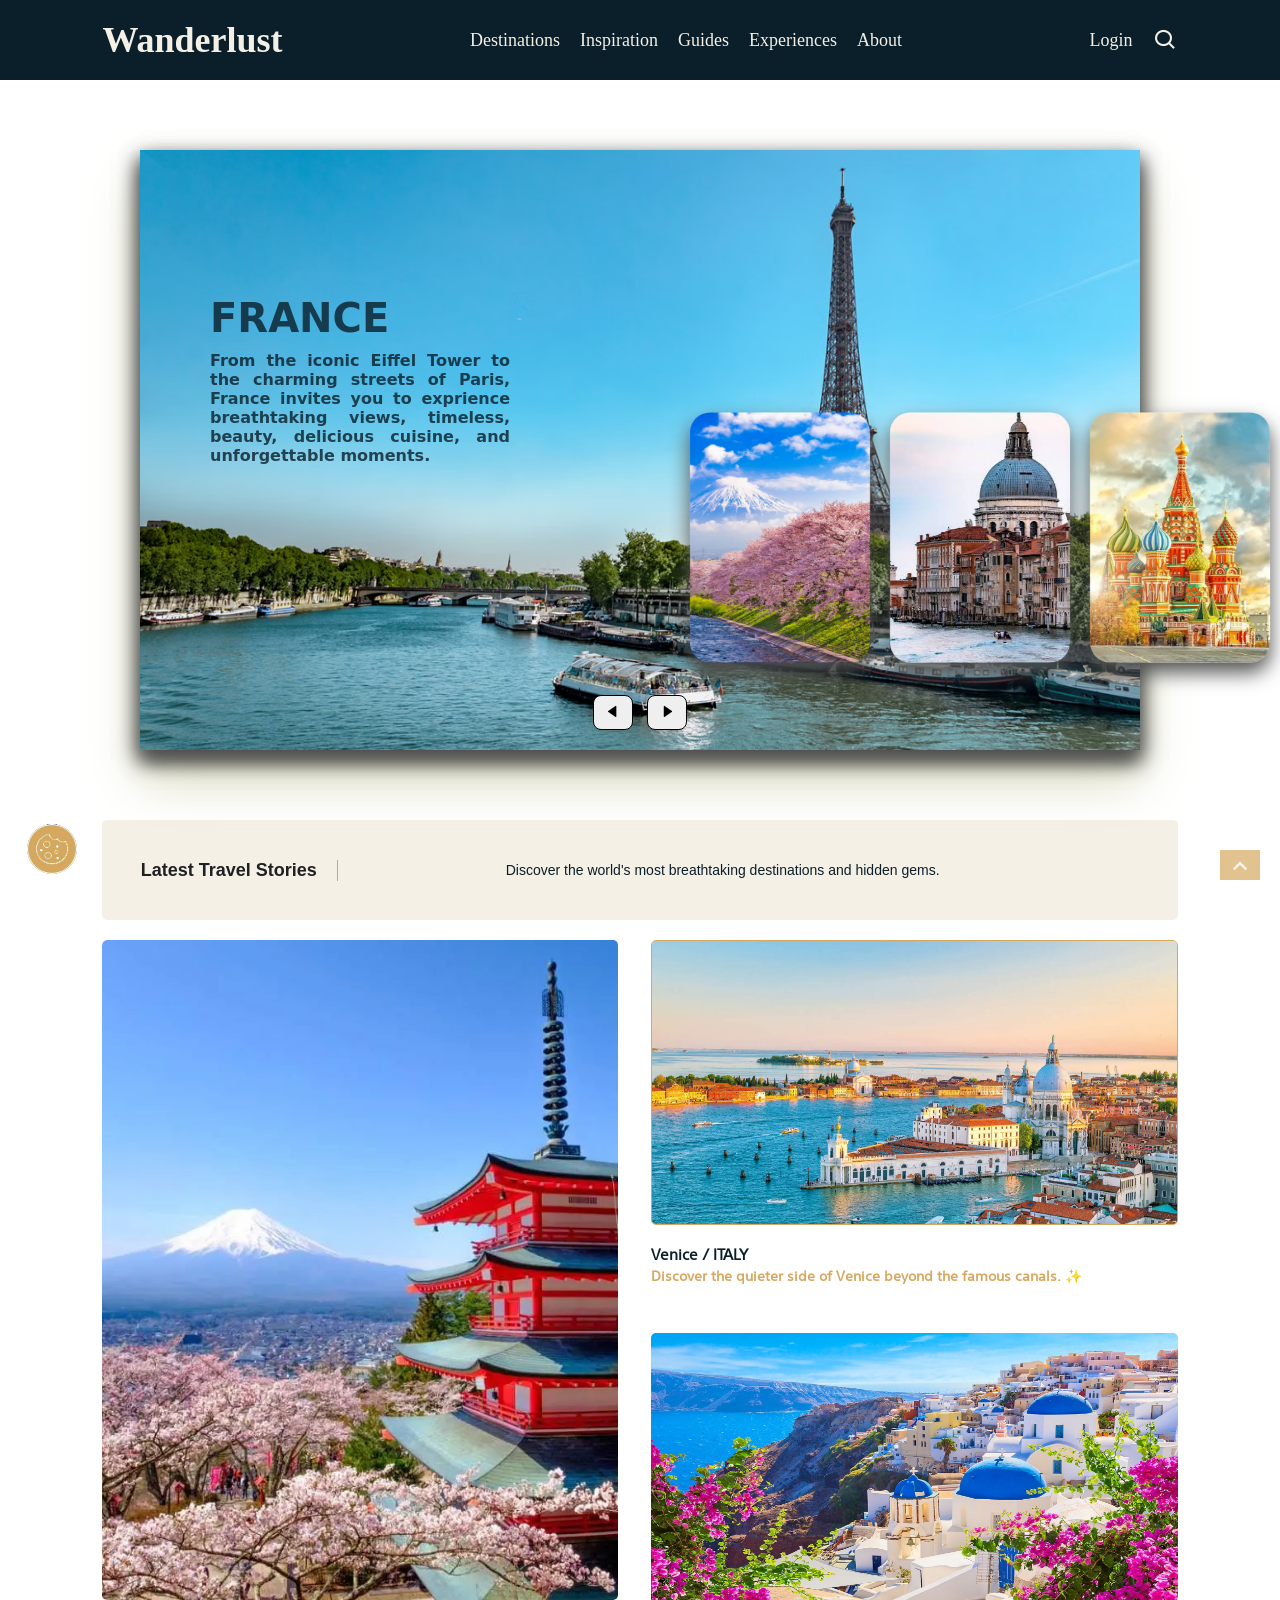
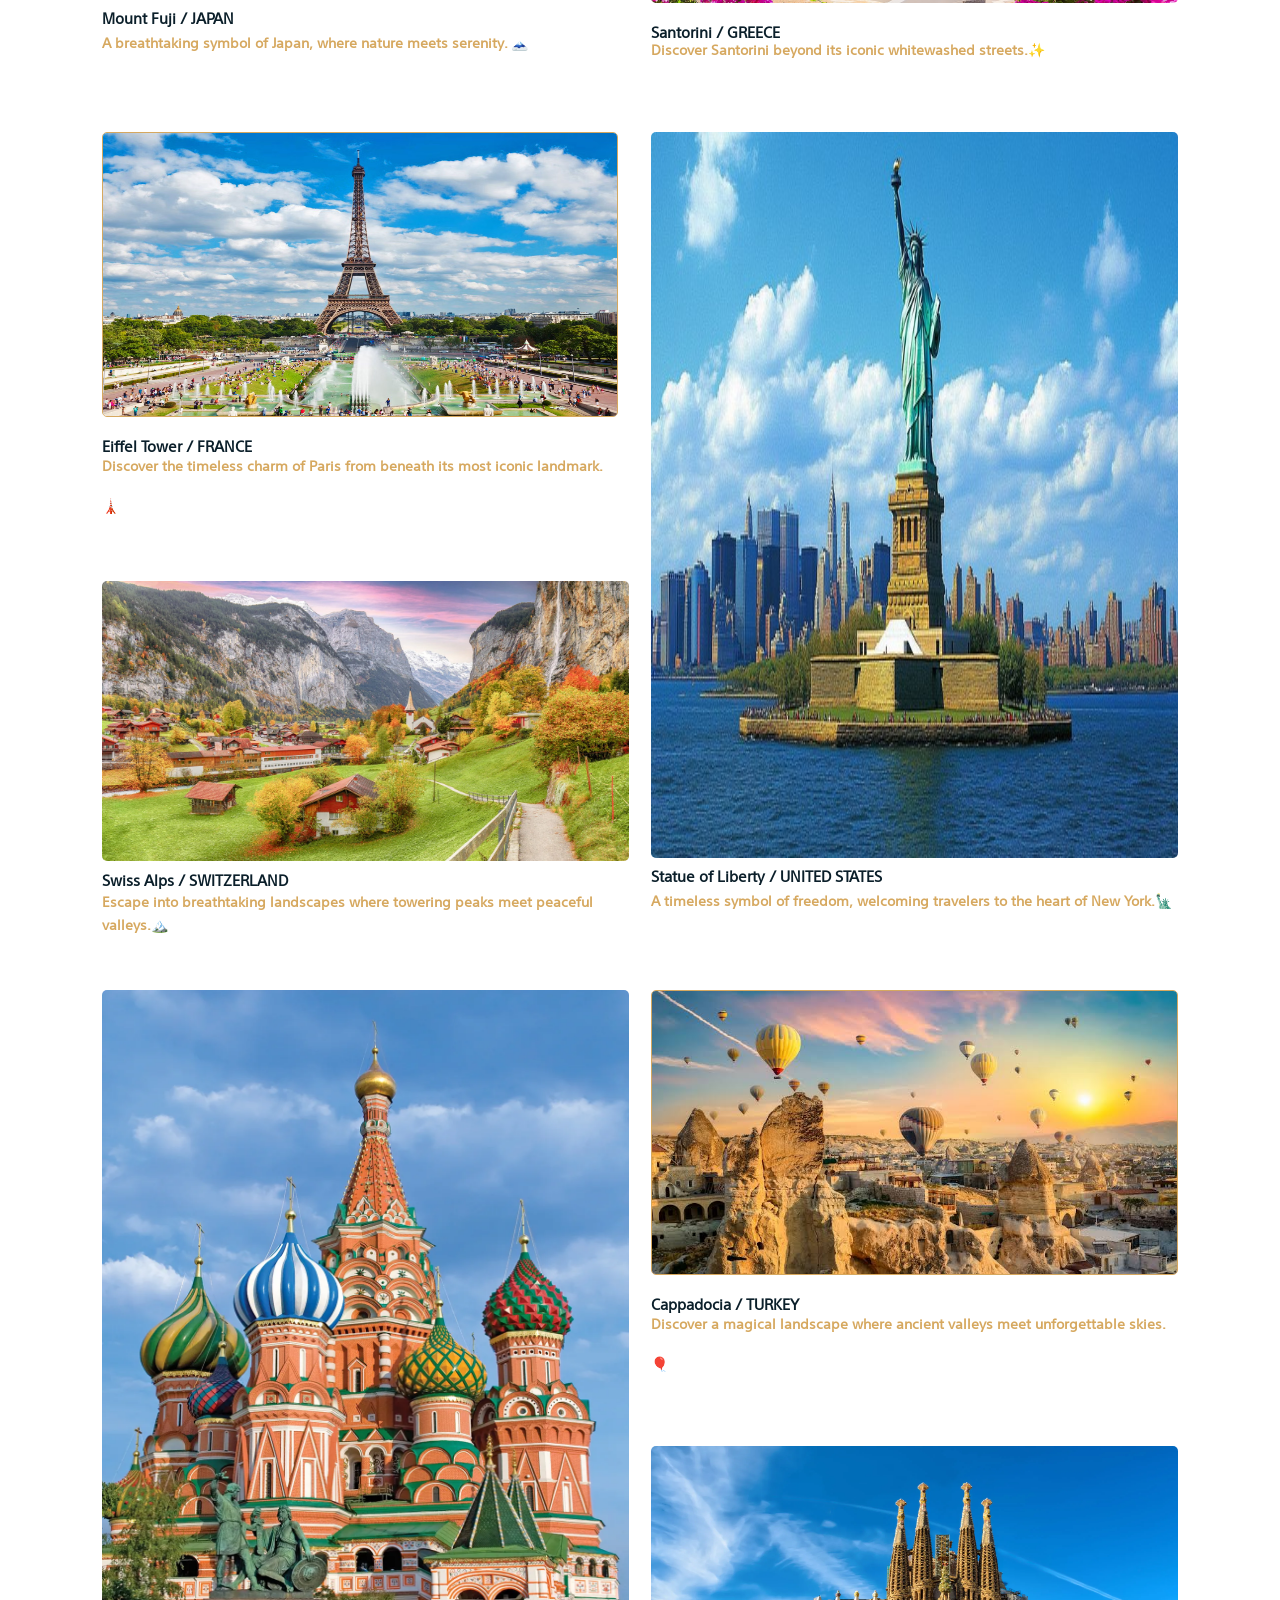
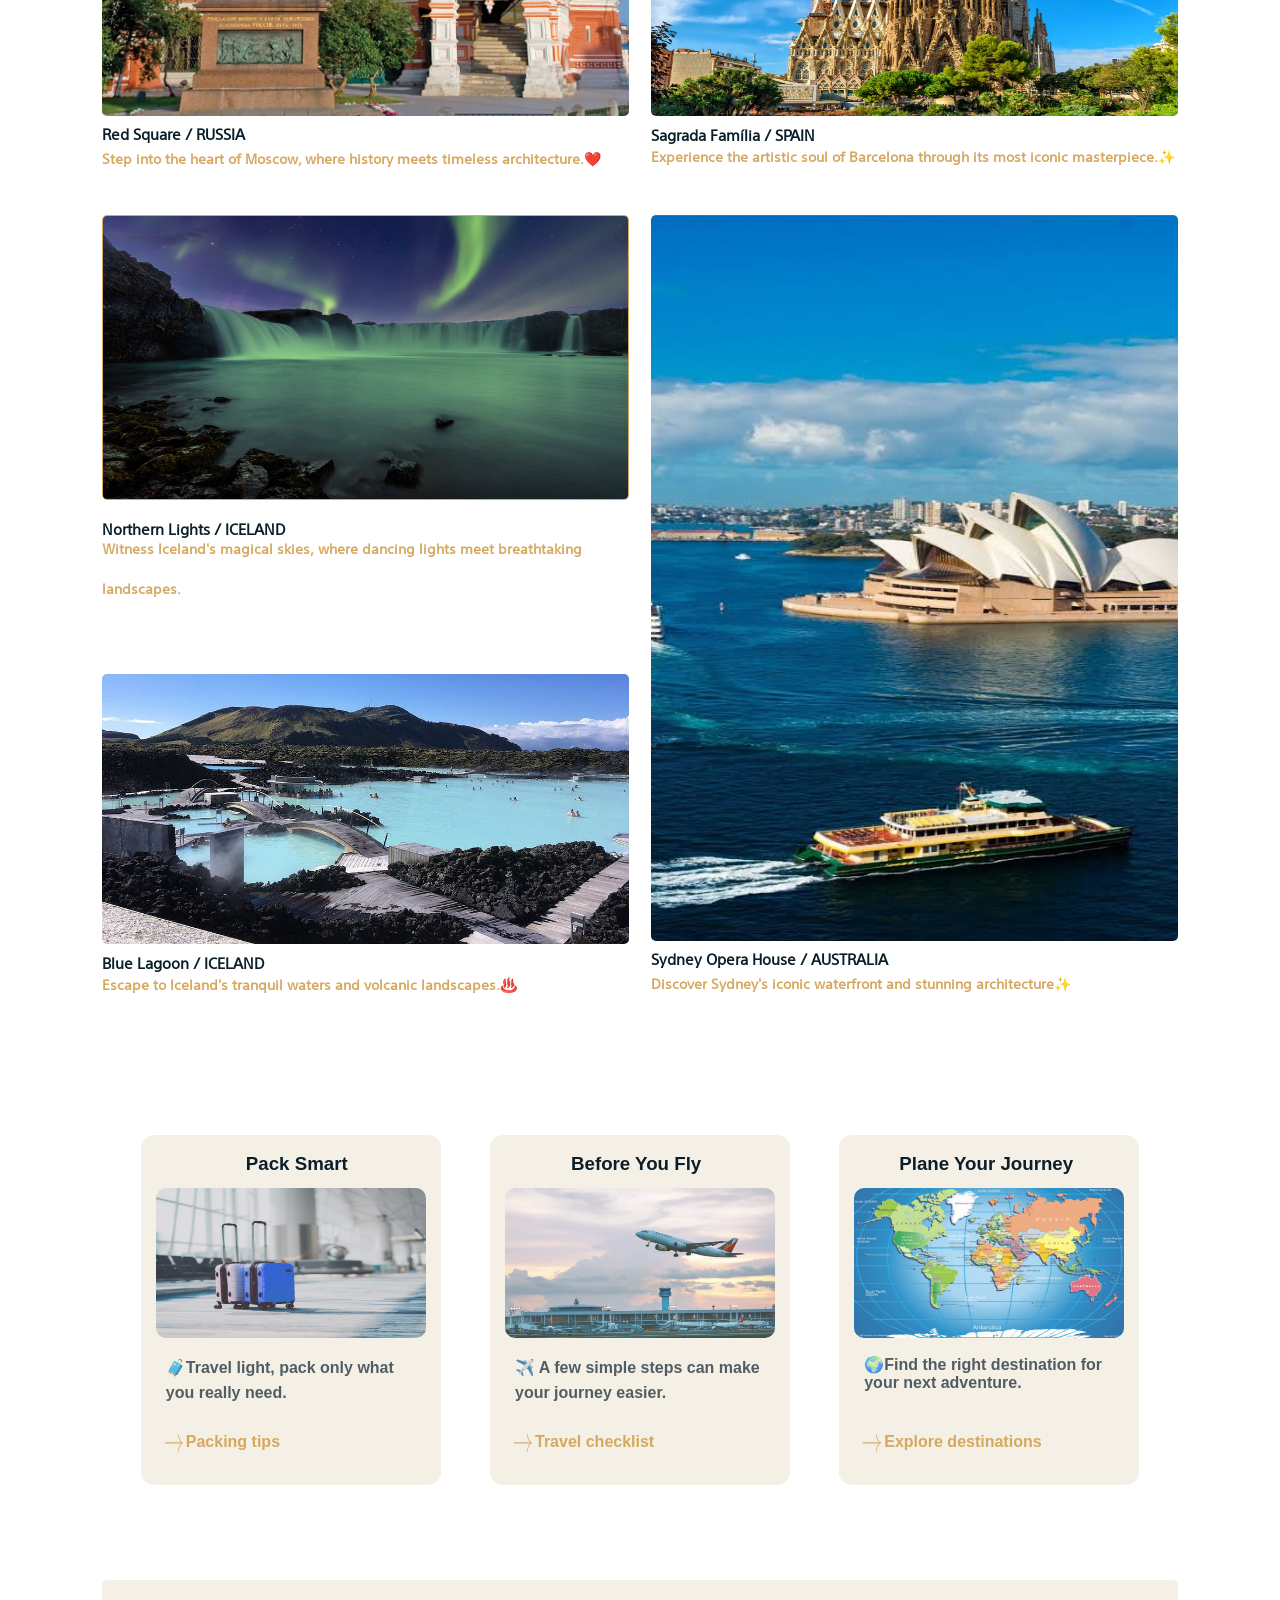
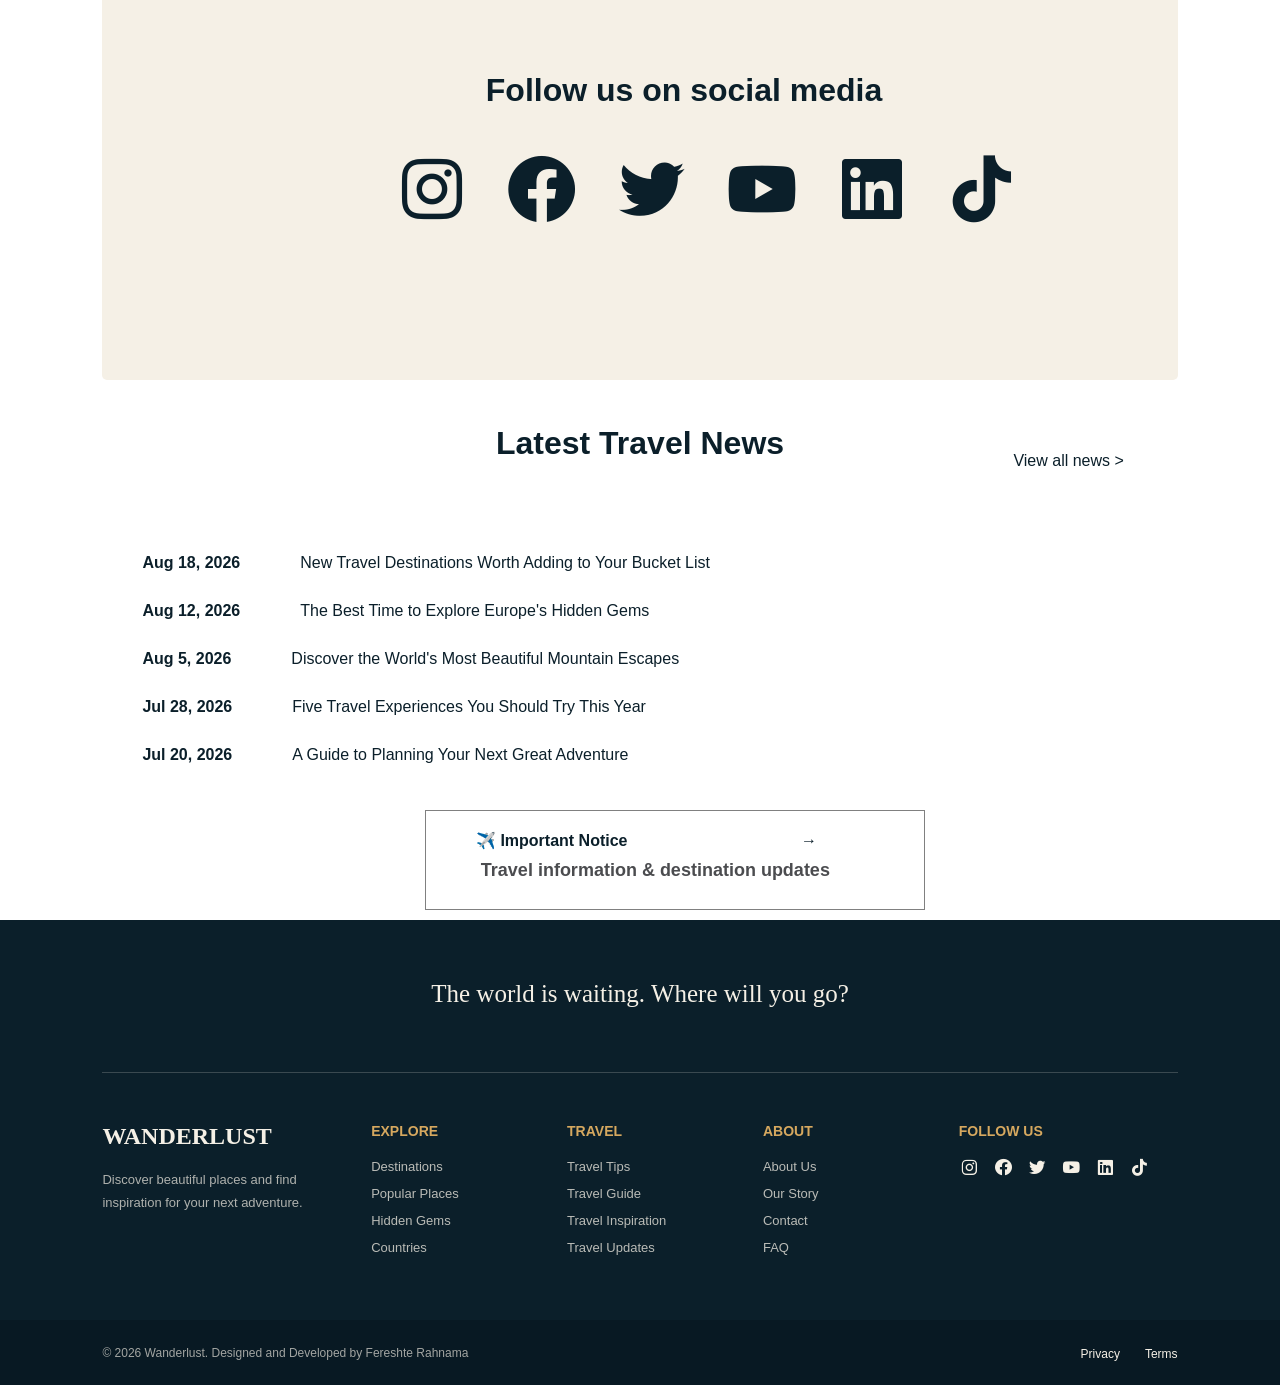
==== commit 6052f16c: "Update index.html" ====
--- a/index.html
+++ b/index.html
@@ -433,7 +433,7 @@
     <!-- start final section -->
 
     <div class="final-section">
-      <p>© 2026 Wanderlust.</p>
+      <p>© 2026 Wanderlust. Designed and Developed by Fereshte Rahnama</p>
       <ul>
         <li><a href="">Privacy</a></li>
         <li><a href="">Terms</a></li>
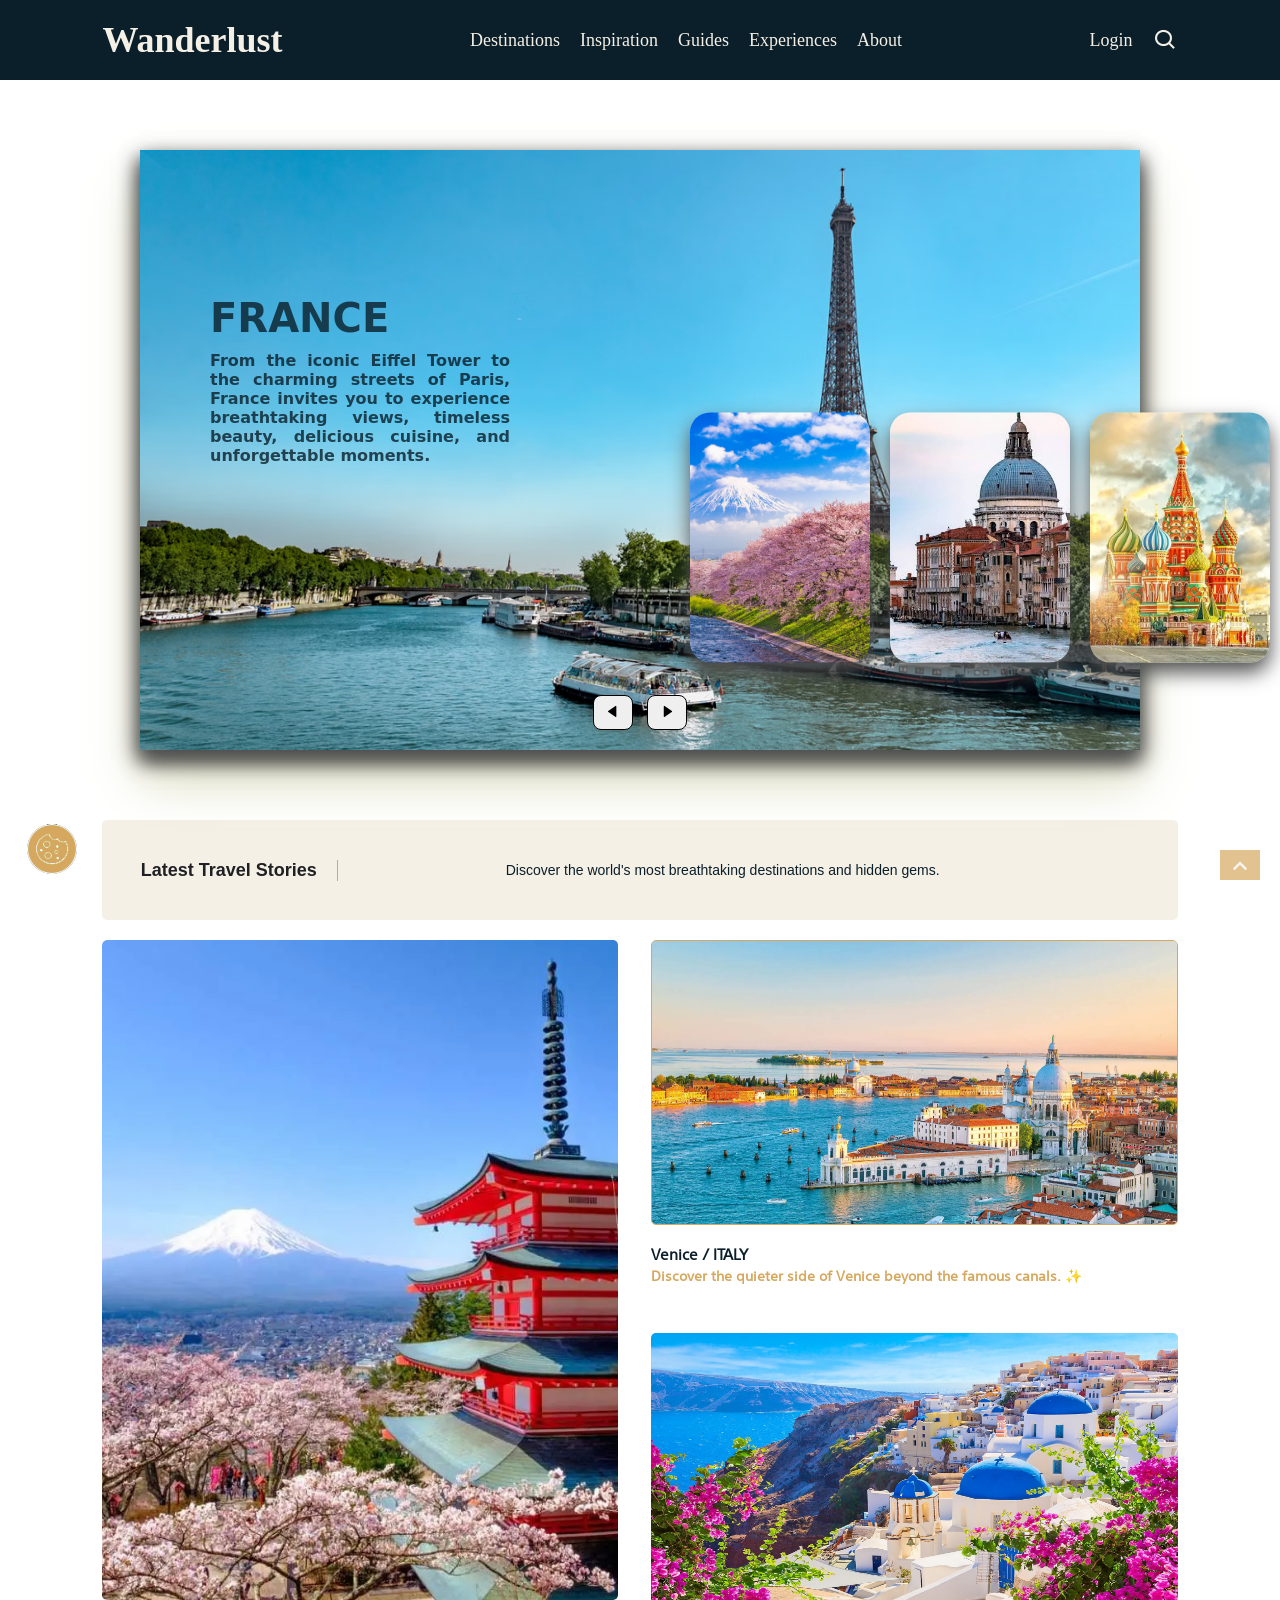
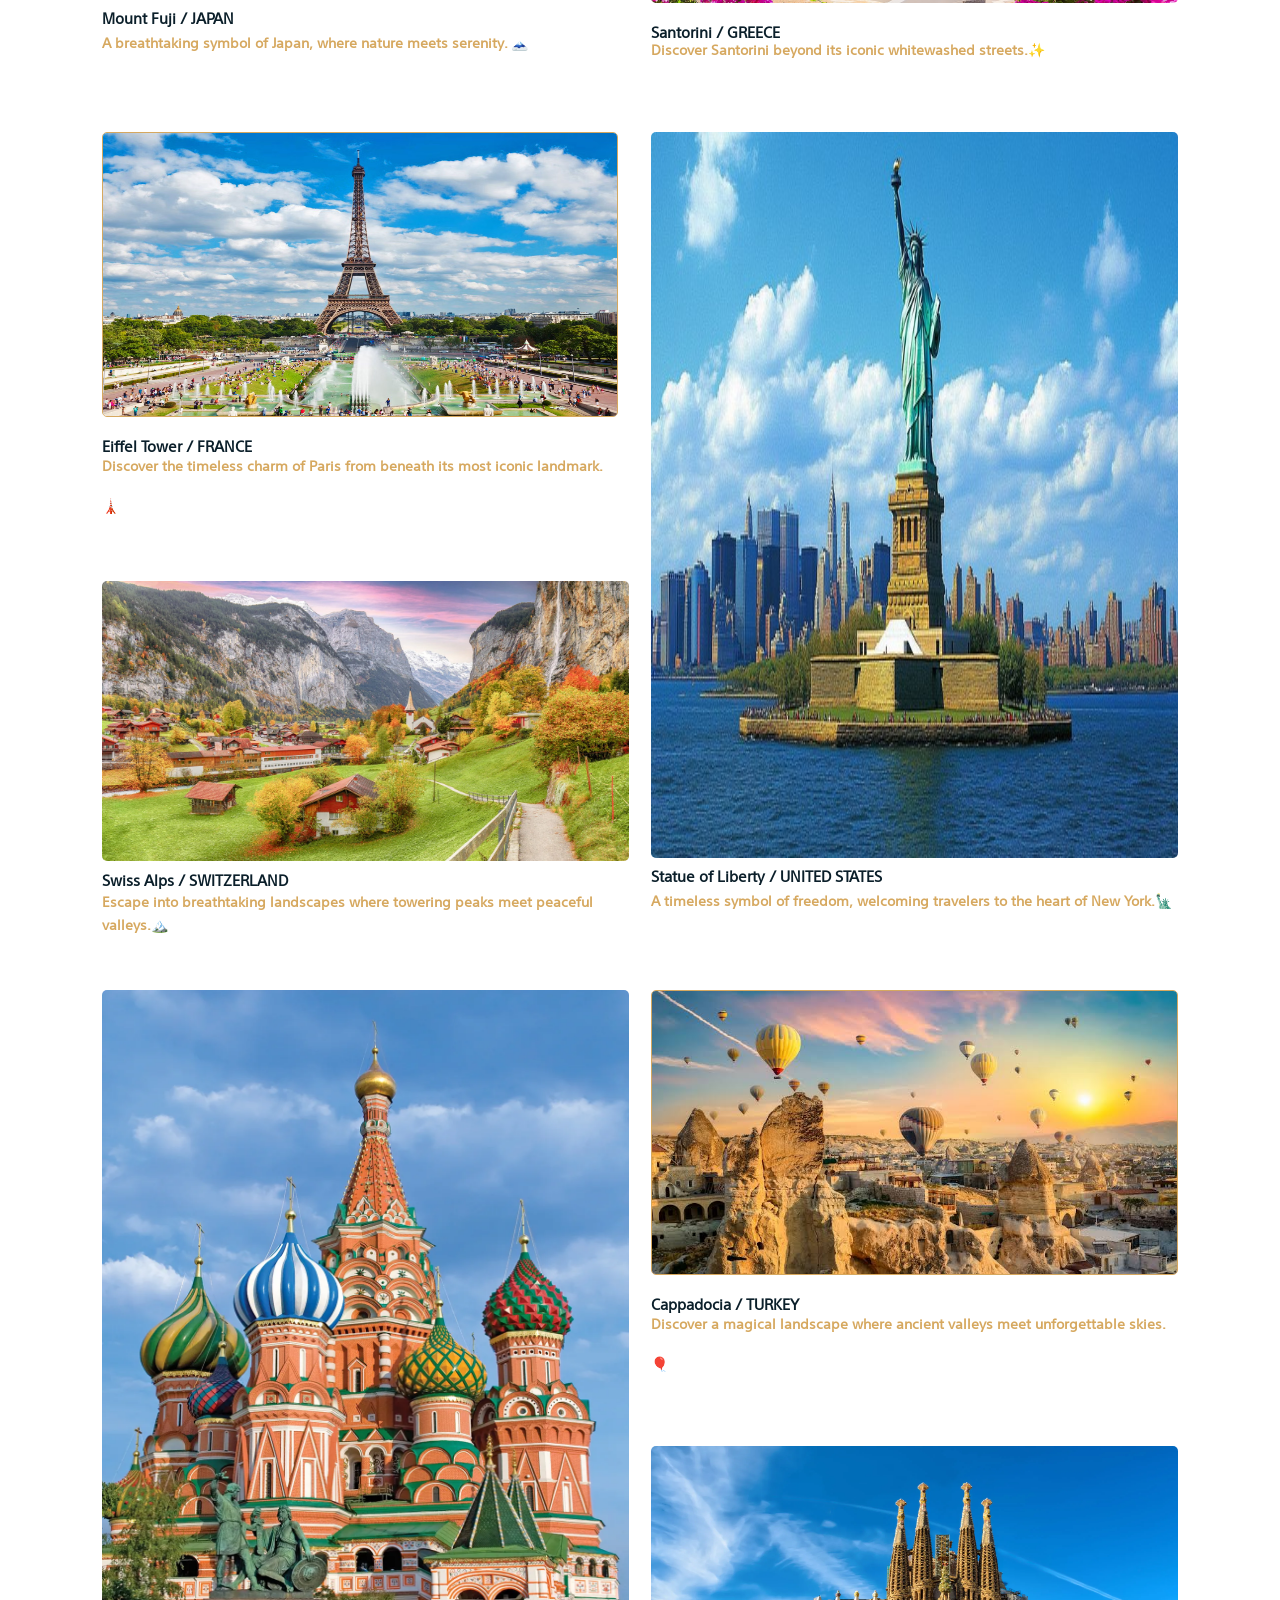
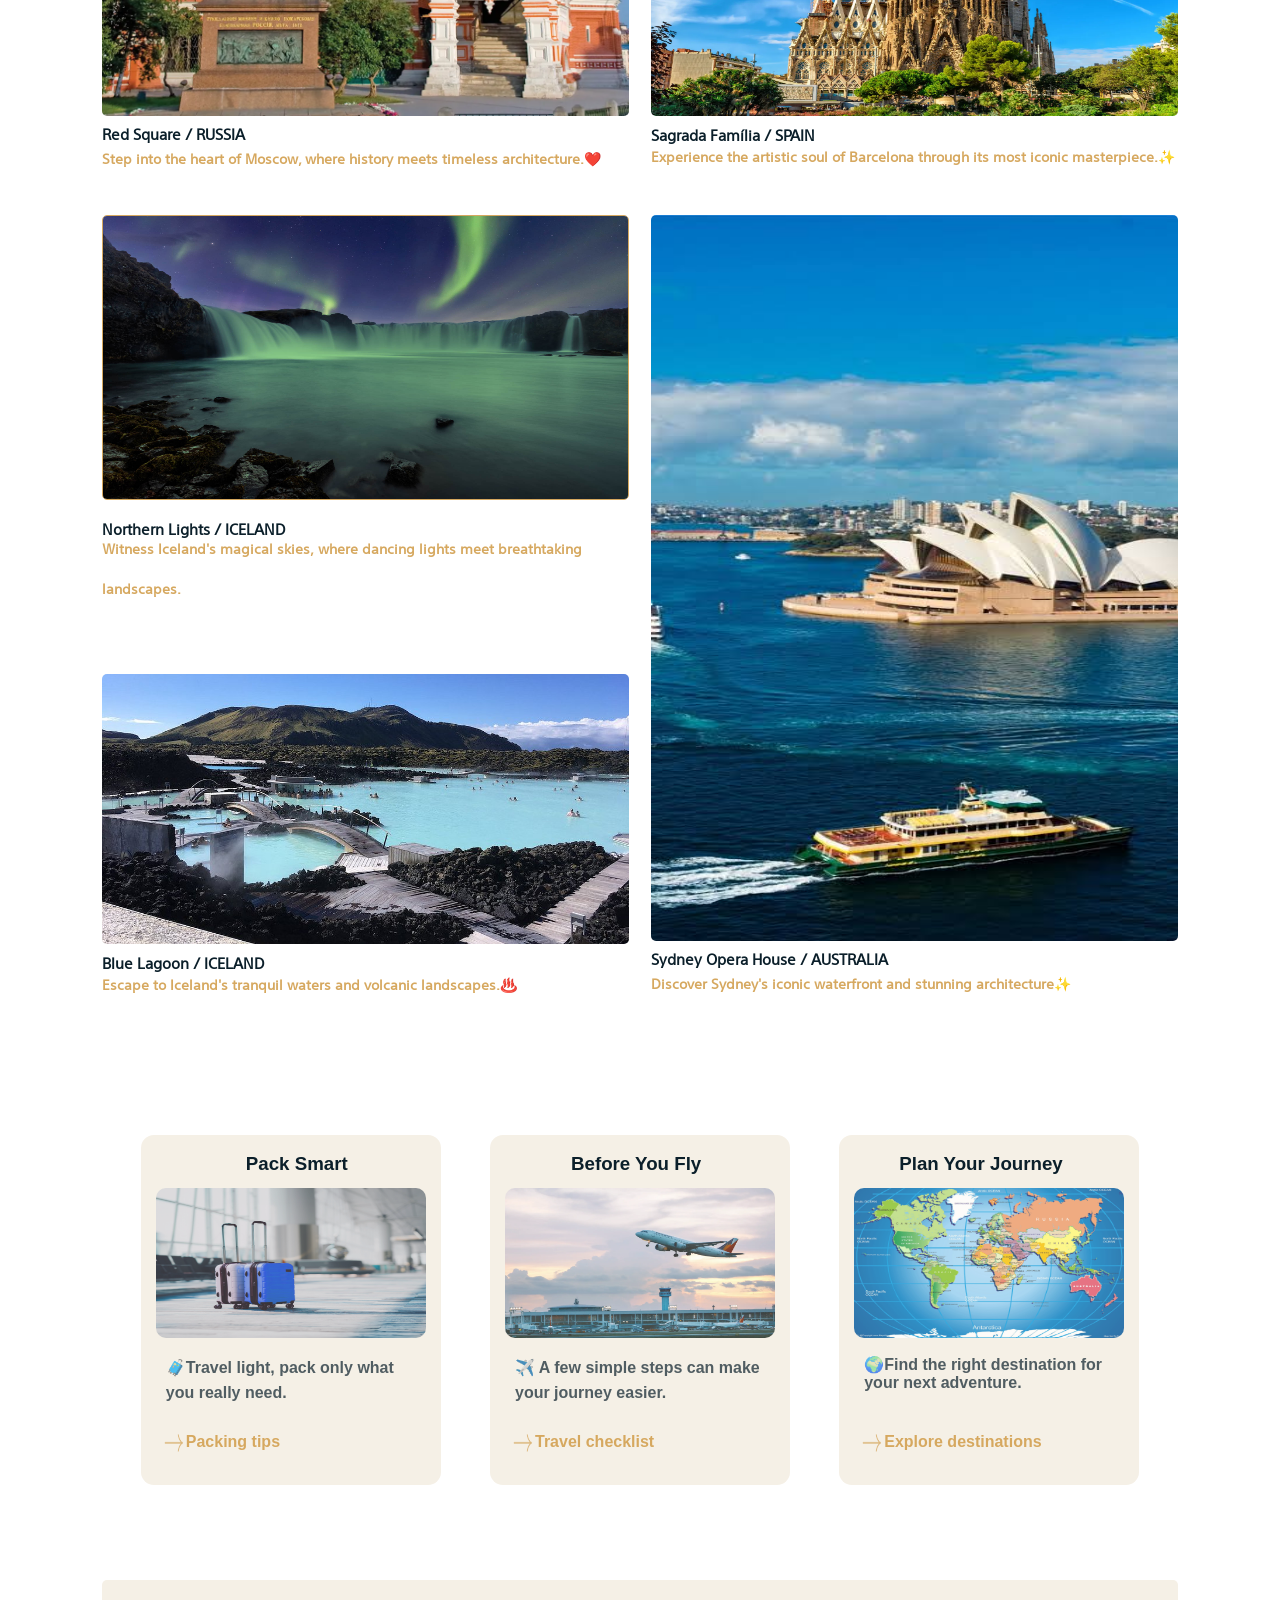
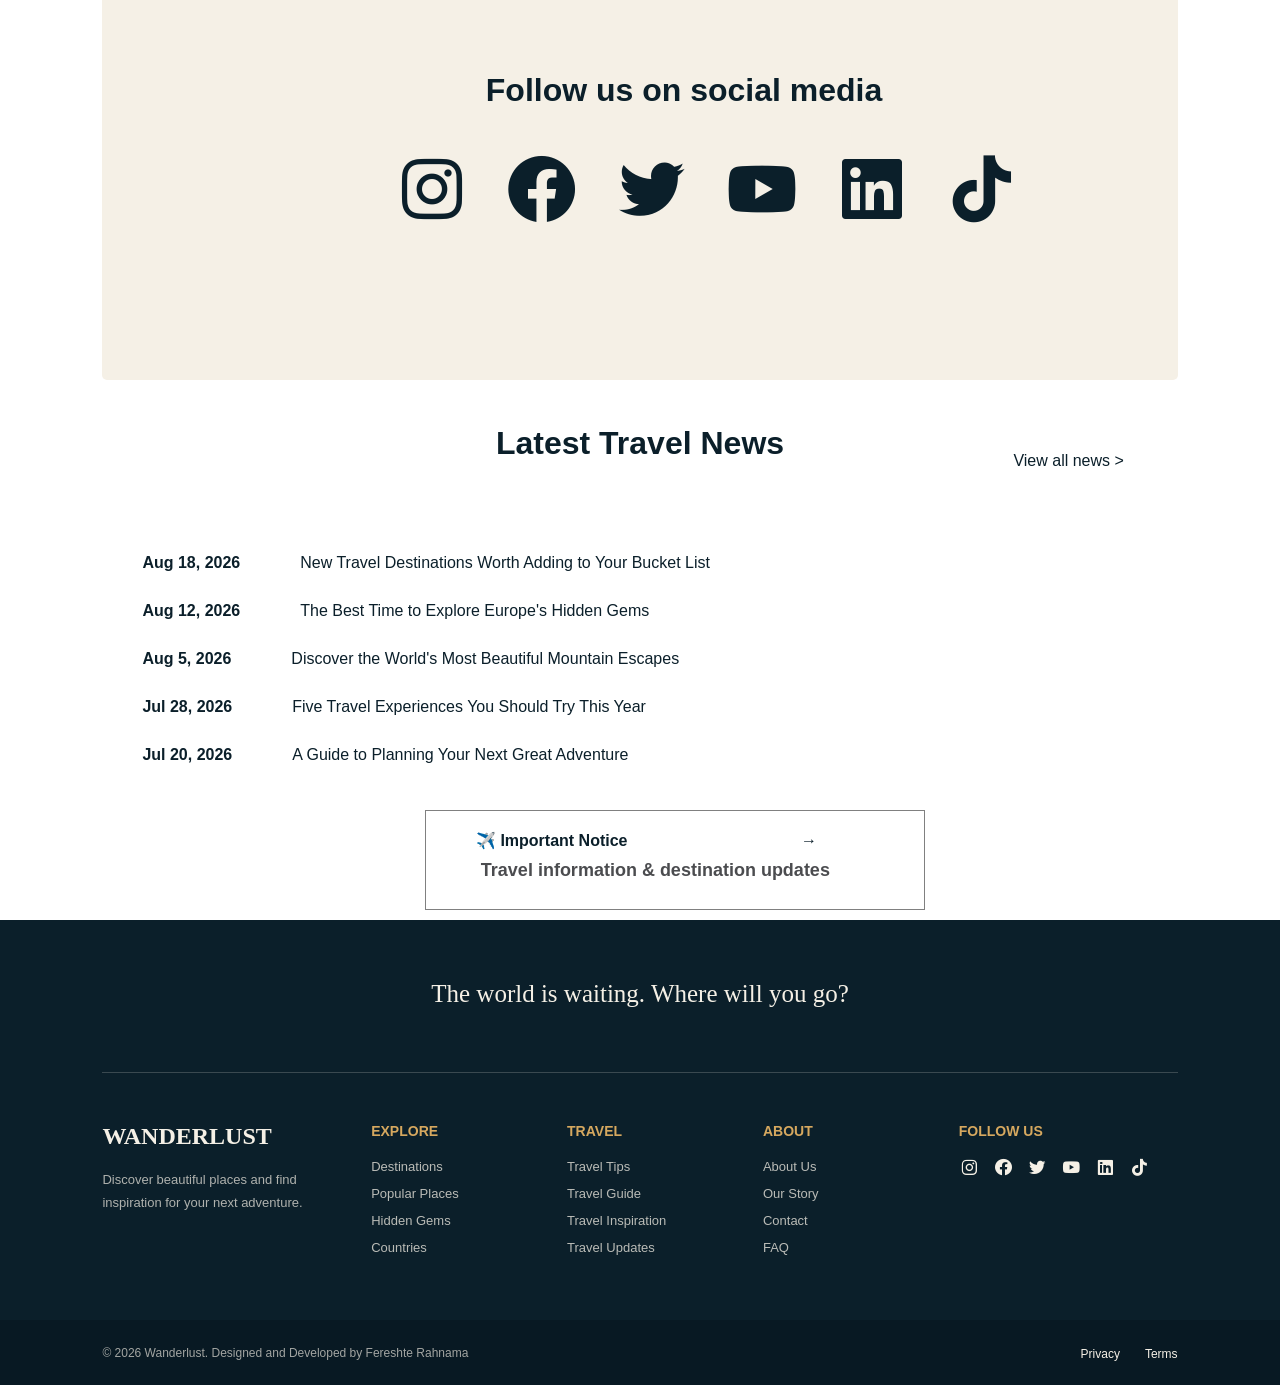
==== commit f30d6049: "update html and readme" ====
--- a/index.html
+++ b/index.html
@@ -54,7 +54,7 @@
               <div class="das">
                 From the iconic Statue of Liberty to the vibrant streets of New
                 York, America is a destination filled with unforgettable
-                expriences, breathtaking sights, and endless adventures.
+                experiences, breathtaking sights, and endless adventures.
               </div>
             </div>
           </div>
@@ -67,7 +67,7 @@
               <div class="name">FRANCE</div>
               <div class="das">
                 From the iconic Eiffel Tower to the charming streets of Paris,
-                France invites you to exprience breathtaking views, timeless,
+                France invites you to experience breathtaking views, timeless
                 beauty, delicious cuisine, and unforgettable moments.
               </div>
             </div>
@@ -293,7 +293,7 @@
         <a href="#"><span>Travel checklist</span></a>
       </div>
       <div class="travel-cards-right">
-        <h3>Plane Your Journey</h3>
+        <h3>Plan Your Journey</h3>
         <img src="./assets/images/world-wall-map.jpg" alt="world-wall-map.jpg" />
         <p>🌍Find the right destination for your next adventure.</p>
         <a href="#"><img src="./assets/images/arrow.png" alt="arrow.png"/></a>
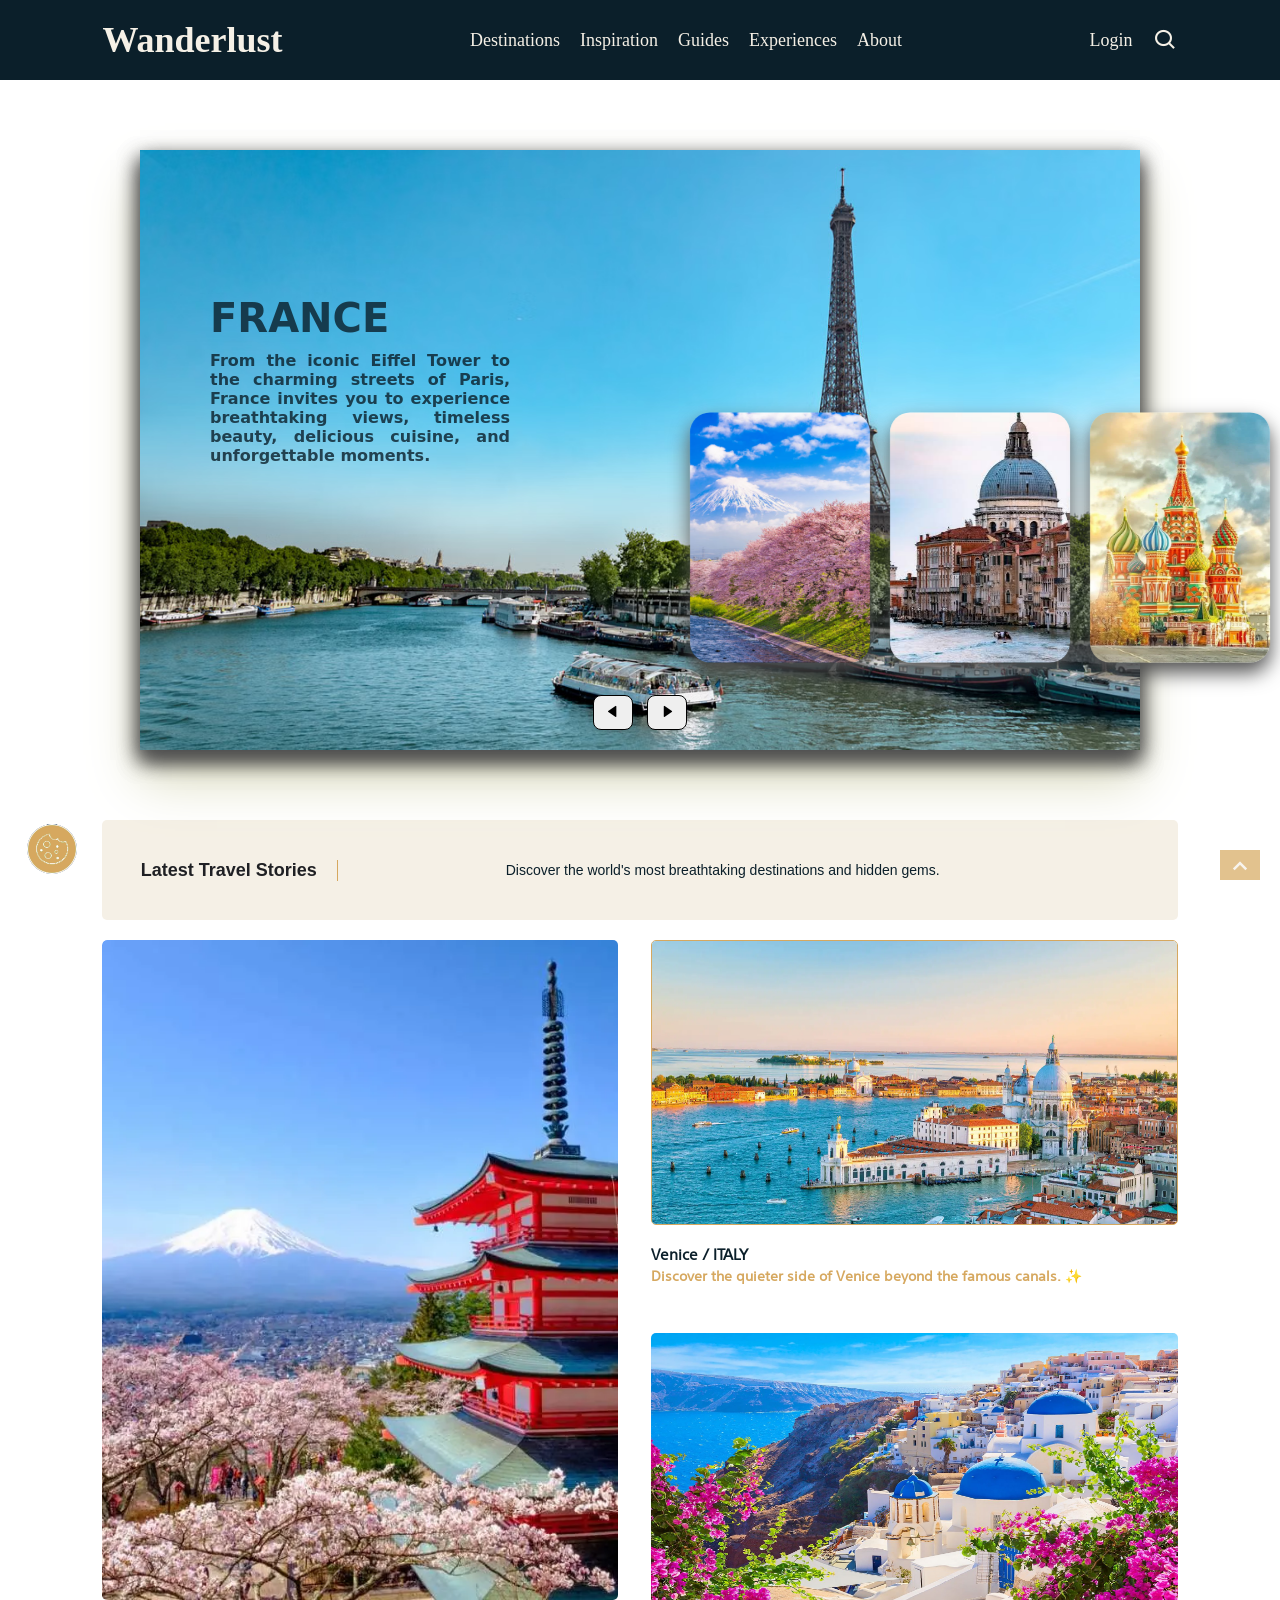
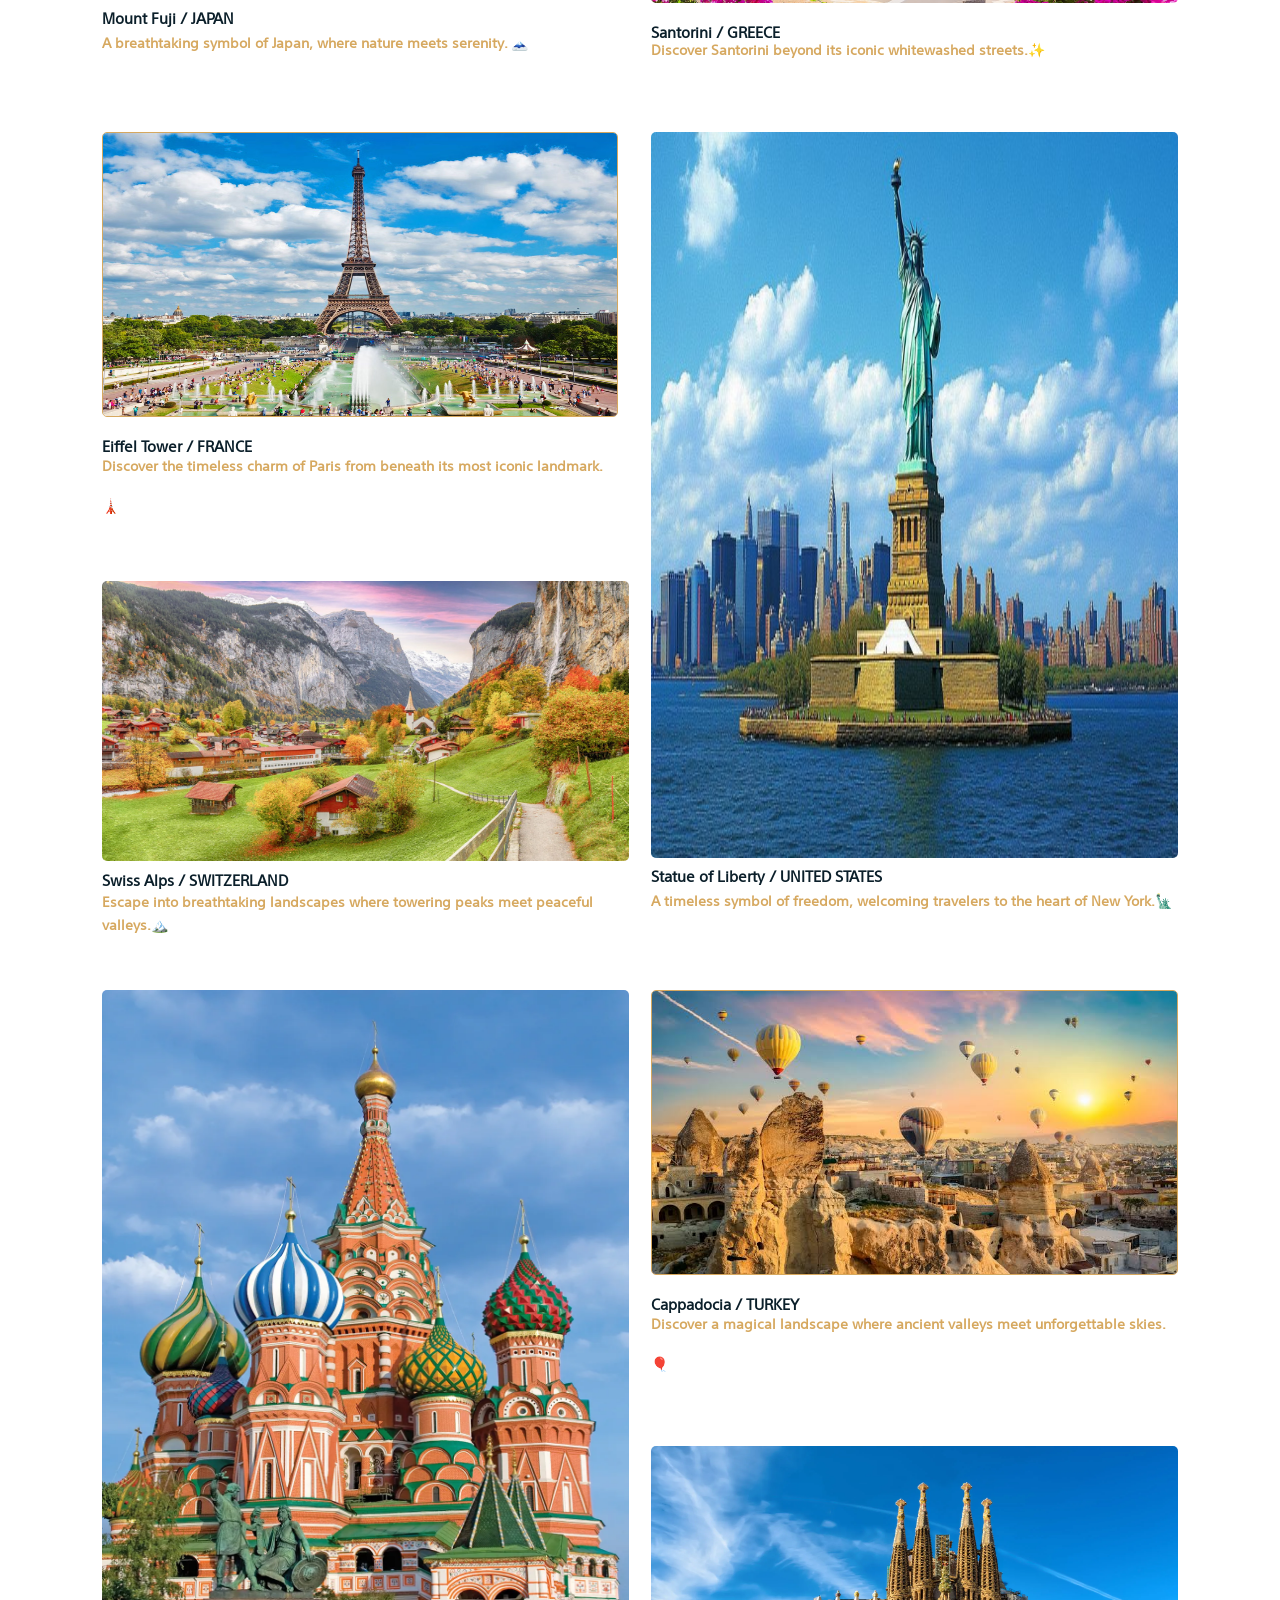
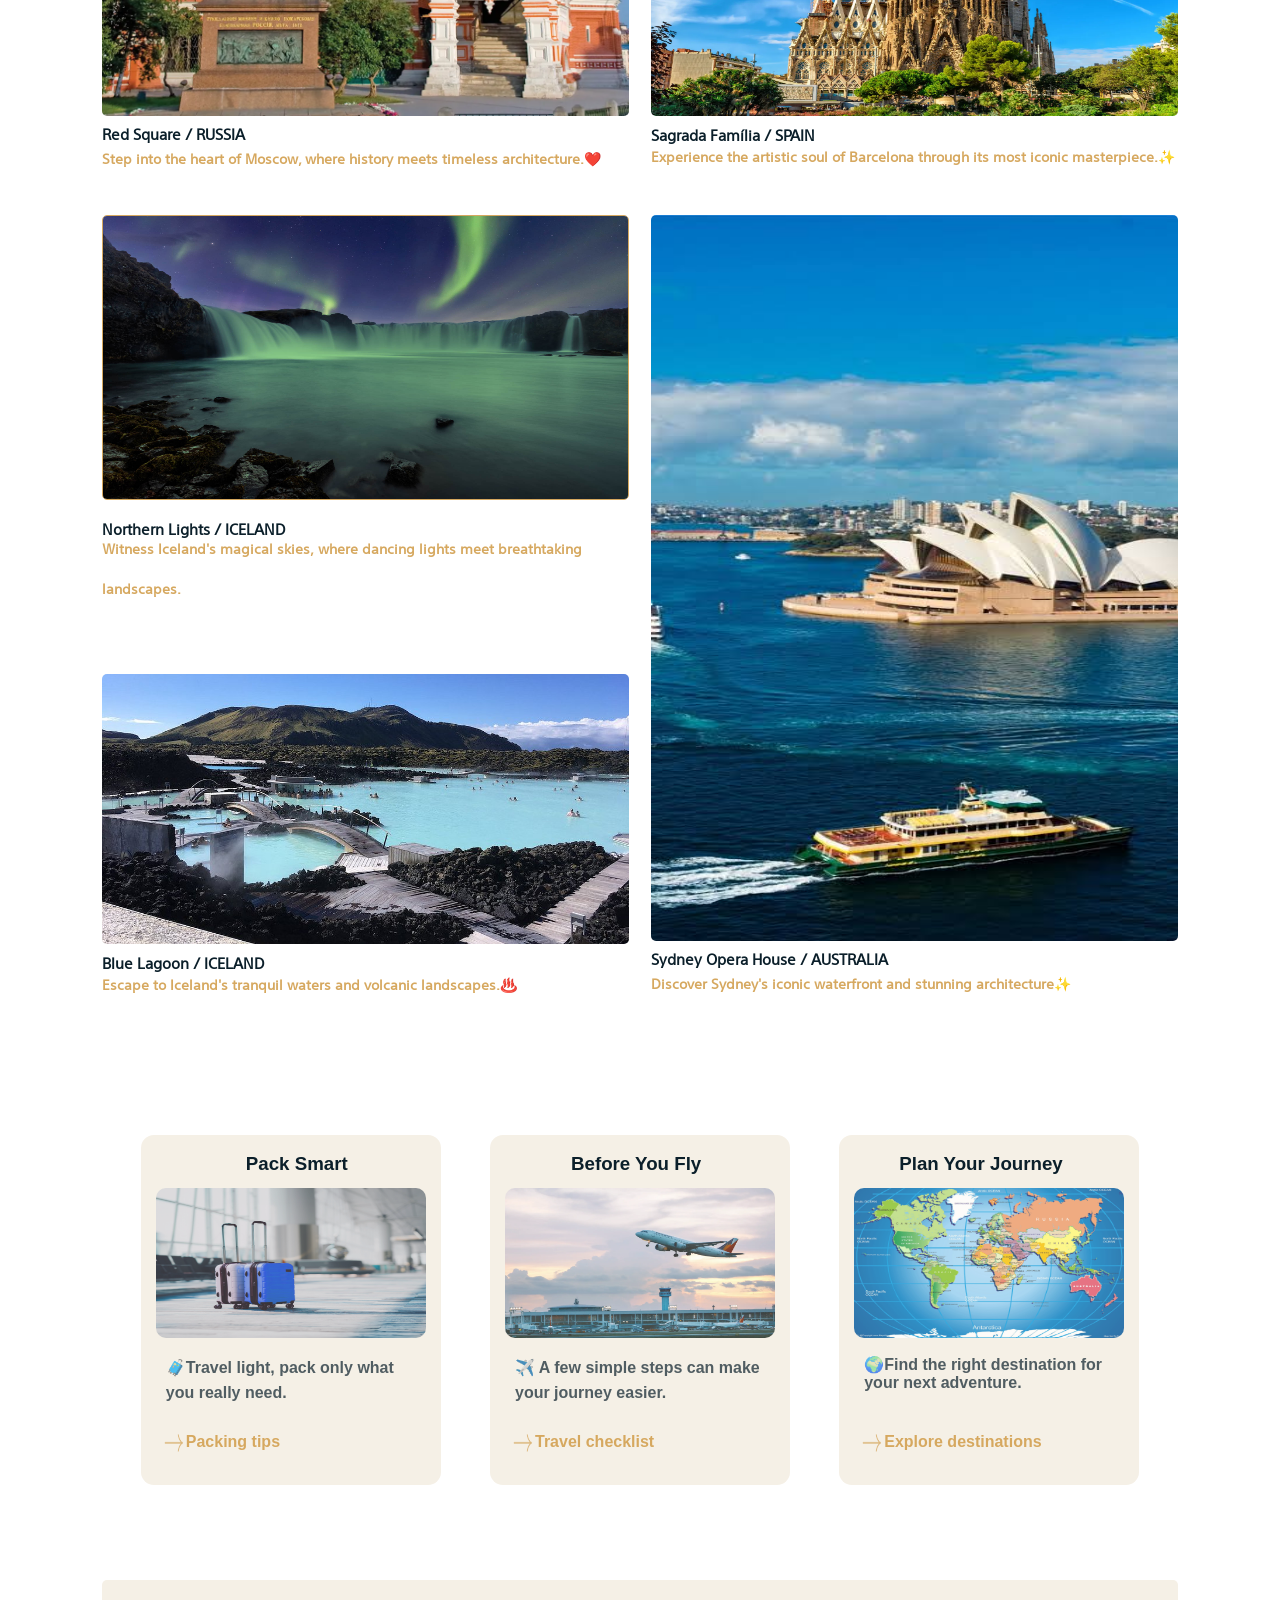
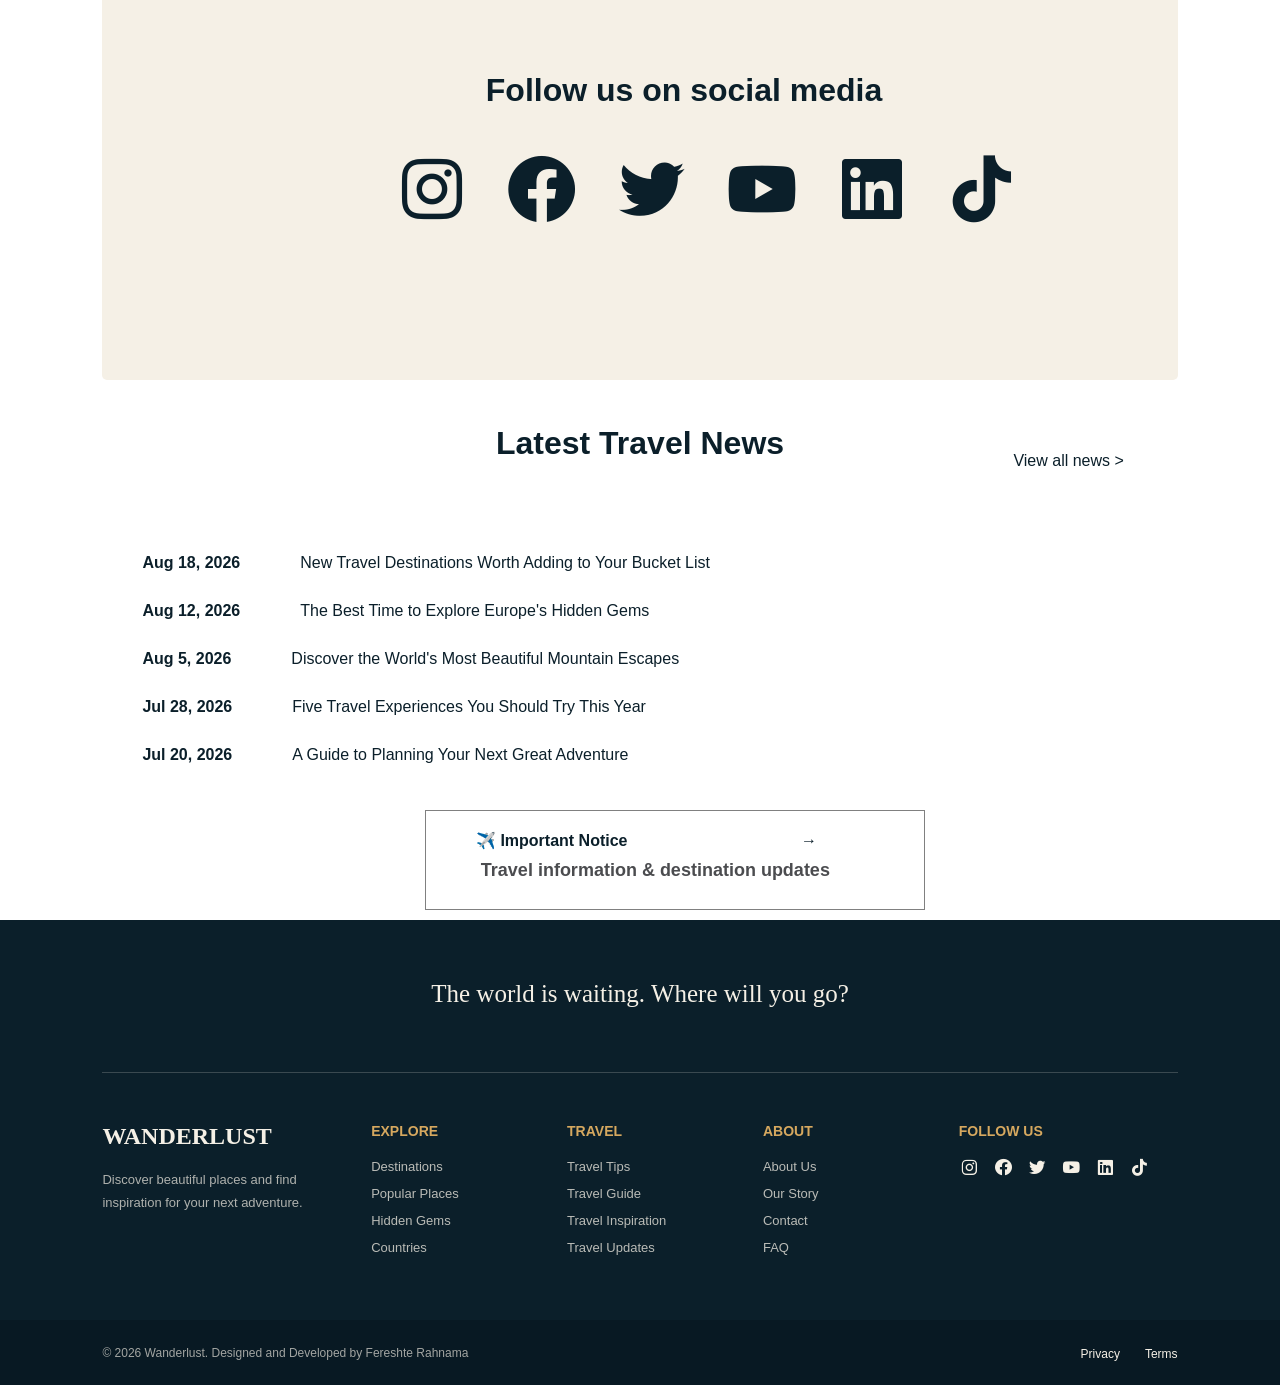
==== commit 718c2d26: "Update index.html" ====
--- a/index.html
+++ b/index.html
@@ -8,7 +8,7 @@
       rel="stylesheet"
     />
     <link rel="stylesheet" href="css/style.css" />
-    <title>Document</title>
+    <title>Wanderlust | Travel & Destinations</title>
   </head>
   <body>
     <!-- header -->
